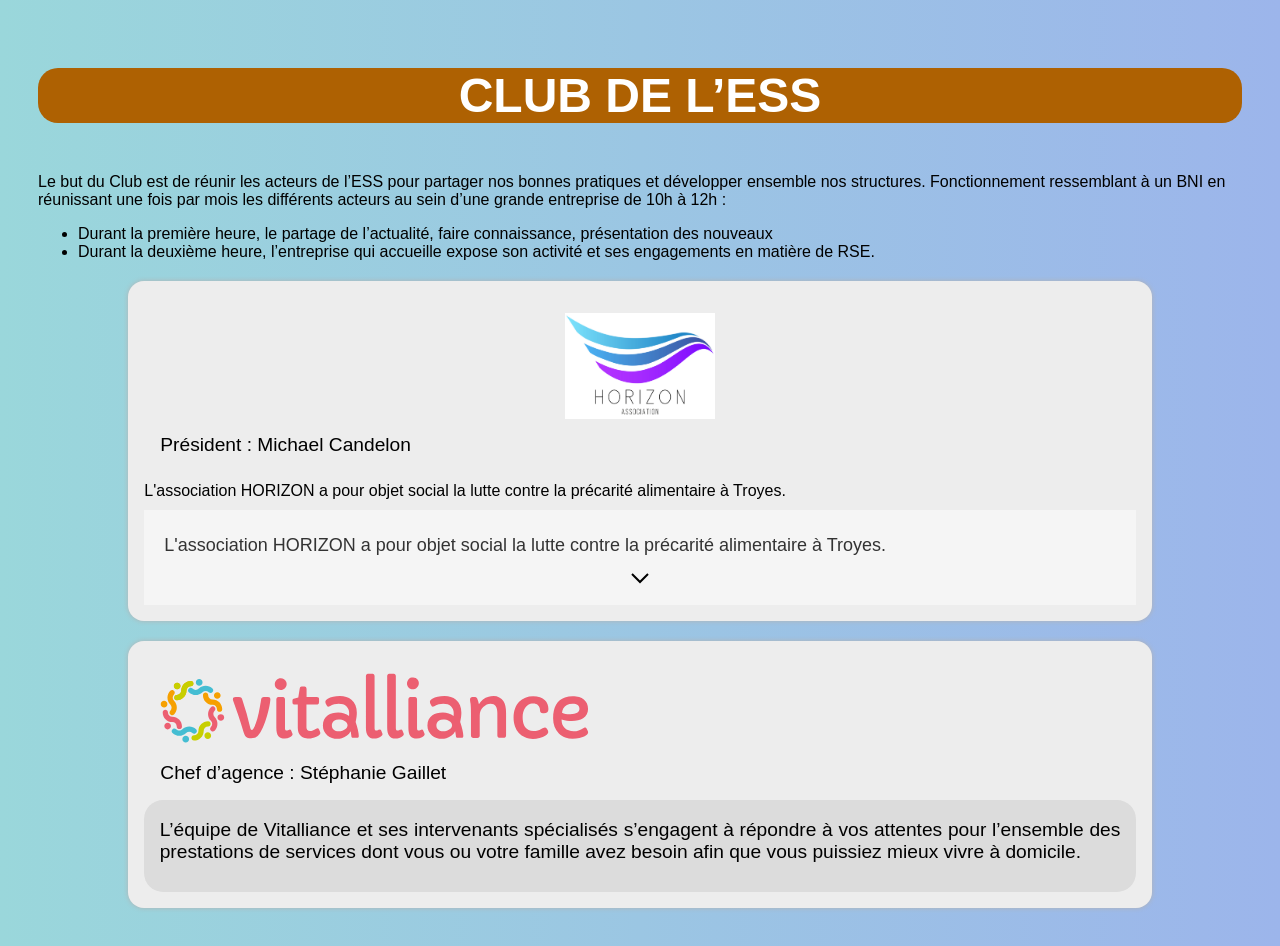
==== index.html @ 8ec2aec8 "first commit" ====
<!DOCTYPE html>
<html lang="fr">

<head>
    <meta charset="UTF-8">
    <meta name="viewport" content="width=device-width, initial-scale=1.0">
    <link href="./css/style.css" rel="stylesheet" type="text/css" />
    <title>Club de l'ESS</title>

    <script src="accordion.js" defer></script>
</head>

<body>
    <h1>CLUB DE L’ESS</h1>
    <p>Le but du Club est de réunir les acteurs de l’ESS pour partager nos bonnes pratiques et développer ensemble nos
        structures.
        Fonctionnement ressemblant à un BNI en réunissant une fois par mois les différents acteurs au sein d’une grande
        entreprise de 10h à 12h :
    <ul>
        <li>Durant la première heure, le partage de l’actualité, faire connaissance, présentation des nouveaux</li>
        <li>Durant la deuxième heure, l’entreprise qui accueille expose son activité et ses engagements en matière de
            RSE.</li>
    </ul>
    </p>

    <div class="container">

        <div class="ess">

            <div class="title">
                <div class="logo">
                    <a href="https://www.facebook.com/p/Association-Horizon-100091415732250/" target="_blank"><img
                            src="./assets/logos/Horizon.png" alt="logo Horizon">
                    </a>
                </div>
                <p>Président : Michael Candelon</p>
            </div>

            <div class="presentation">
                <p>
                    L'association HORIZON a pour objet social la lutte contre la précarité alimentaire à Troyes.
                </p>
                <button class="accordion arrow-down">
                    <p>
                        L'association HORIZON a pour objet social la lutte contre la précarité alimentaire à Troyes.
                    </p>
                    <img src="./assets/reshot-icon-arrow-chevron-down-EUCMLYADT9.svg" alt="arrow">
                </button>
                <div class="accordion-content">
                    <p>
                        Conciliant entrepreneuriat professionnel avec la posture d'une association loi 1901, HORIZON se
                        positionne en structure de l'ESS. Ainsi, nous cuisinons pour un public en grande précarité, avec
                        tous les impératifs inhérents à la profession. Forts de 15 ans d’expertise dans la restauration
                        professionnelle, HORIZON a à coeur de professionnaliser le monde de l’aide alimentaire.
                    </p>
                    <h3>Prestations :</h3>
                    <ul>
                        <li>Entreprenariat social</li>
                        <li>Élaboration de repas faits maison pour un public en situation de précarité</li>
                        <li>Prestations de service pour particulier et BtoB</li>
                        <li>Consulting</li>
                        <li>Évènementiel</li>
                        <li>Développement ESS</li>
                    </ul>
                </div>

            </div>
        </div>

        <div class="ess">
            <div class="title">

                <div class="logo">
                    <a href="https://www.vitalliance.fr/agences/troyes-Kz08N" target="_blank"> <svg
                            xmlns="http://www.w3.org/2000/svg" viewBox="0 0 693.5 113.2">
                            <style>
                                .svg-primary {
                                    fill: #ec5f71
                                }

                                .svg-orange {
                                    fill: #f6a000
                                }

                                .svg-green {
                                    fill: #c7cf00
                                }

                                .svg-blue {
                                    fill: #44bdd2
                                }
                            </style>
                            <path class="svg-primary"
                                d="M195.2 27.6c-2.7 0-4.9-.9-6.8-2.8-1.9-1.8-2.8-4.1-2.8-6.8s.9-4.9 2.8-6.8c1.8-1.8 4.1-2.7 6.8-2.7 4.2 0 7.1 1.9 8.8 5.7.5 1.1.8 2.4.8 3.7 0 2.7-.9 5-2.8 6.8-1.9 2-4.1 2.9-6.8 2.9M178.5 42.9c-.5 6.6-2.2 15.2-5.3 25.8-4.3 15-9.1 25.7-14.4 32.1-1.8 2.1-3.7 3.5-5.6 4-1.9.5-3.8.8-5.7.8-1.9 0-3.6-.2-5-.6-1.4-.4-2.6-1.1-3.5-2-1.6-1.5-3-4.4-4.2-8.5-2.6-8.6-5.2-17-8-25.2l-8.5-24.5c-.3-.9-.5-1.7-.5-2.4 0-2.3 1.5-3.5 4.6-3.5h5.3c1.4 0 2.5.3 3.3.9.8.6 1.6 1.8 2.1 3.5 5.1 15.1 9.4 30.3 12.9 45.7.4 2 1.3 3 2.6 3 1 0 1.9-.8 2.8-2.5 4.2-7.8 7.6-19.6 10.2-35.2.7-4.1 1.2-7.2 1.6-9.4.3-2.2.7-3.5 1-4 .3-.5.7-.9 1.1-1.2.8-.5 1.6-.8 2.6-.8h6.7c2.6 0 3.9 1.3 3.9 4M649.6 75.1l-.1 1.1c0 5.3 1.7 9.6 5.1 12.9 3.5 3.4 8.4 5.1 14.5 5.1 5.5 0 10.7-1.7 15.5-5 .9-.6 1.7-.9 2.4-.9 1.4 0 2.5.7 3.3 2.2l1.6 3.3c.4.8.5 1.6.5 2.5 0 .9-.4 1.8-1.2 2.8-.8 1-1.8 1.8-3.1 2.6s-2.8 1.5-4.5 2c-1.7.6-3.4 1.1-5.2 1.5-3.6.8-7.3 1.2-11.2 1.2s-7.8-.7-11.8-2.2c-4-1.5-7.4-3.6-10.3-6.5-6.2-6-9.3-14.2-9.3-24.5 0-18.1 6.4-29.3 19.1-33.7 4-1.4 8.1-2 12.3-2 4.2 0 7.8.4 10.7 1.3 2.9.9 5.5 2.2 7.6 4 4.5 3.7 6.8 8.9 6.8 15.5 0 6.5-2.7 11.5-8 14.9-4.6 3-10.8 4.5-18.4 4.5-4.8 0-10.2-.9-16.3-2.6M678.4 58c0-5.6-3.7-8.4-11.2-8.4-7.1 0-12.1 2.6-15 7.8-1 1.8-1.7 4.1-2 6.8 3.4 1.7 7.6 2.5 12.8 2.5 10.3.1 15.4-2.8 15.4-8.7M202.1 88.8c0 2.8.9 4.2 2.8 4.2.6 0 1.3-.2 2.1-.5 1.5-.7 2.6-1 3.1-1 .8 0 1.5.6 2 1.7l1.8 4.1c.3.7.5 1.3.5 1.9 0 1.7-1.4 3.2-4.3 4.7-2.7 1.4-5.4 2.1-8.1 2.1s-4.8-.3-6.4-.9c-1.6-.6-3-1.6-4.1-2.9-2.3-2.8-3.4-7.4-3.4-13.7V42.8c0-1.1.3-2 .9-2.8.6-.7 1.4-1.1 2.2-1.1h7.8c.9 0 1.6.4 2.2 1.1.6.7.9 1.7.9 2.8v46zM257 47.8c0 2.2-1.2 3.3-3.7 3.3h-16.5v36.8c0 4 2 6 5.9 6 2.5 0 5.8-1.2 9.8-3.7.8-.5 1.6-.8 2.5-.8.9 0 1.6.6 2.2 1.9l1.3 3c.5 1.2.8 2.2.8 3s-.6 1.8-1.8 2.8c-1.2 1.1-2.8 2-4.7 2.9-4.3 1.9-8.3 2.9-11.8 2.9s-6.3-.4-8.3-1.1c-2-.7-3.8-1.8-5.2-3.2-3.1-3-4.7-7.4-4.7-13.2V51.1h-4.9c-2.5 0-3.7-1.1-3.7-3.3v-3.3c0-.9.2-1.6.7-2.1.5-.5 1.4-.9 2.8-1.2l5.9-1.7 2.2-13.8c.4-2.6 1.5-3.9 3.2-3.9h4.9c.9 0 1.6.4 2.2 1.1.6.7.9 1.6.9 2.8v13.2h16.5c2.5 0 3.7 1.1 3.7 3.2v5.7zM321.5 101.8c0 2.1-1 3.1-3 3.1h-5.7c-1.5 0-2.4-.3-2.8-.9-.3-.6-.5-1.2-.5-1.6 0-.5-.1-1.1-.2-1.8-.2-1.9-.6-4-1-6.2-3 5.6-7.8 9.3-14.3 11.1-2.3.6-4.8.9-7.6.9s-5.5-.5-8.3-1.4c-2.8-.9-5.2-2.3-7.4-4.1-4.8-4.1-7.3-9.4-7.3-16 0-7.2 2.7-12.7 8-16.6 4.4-3.1 10-4.6 16.9-4.6 6.9 0 12.7 2 17.4 6 .1-1.3.2-3 .2-5s-.4-4-1.2-6c-.8-2-1.9-3.6-3.3-5-3-2.6-7.1-3.9-12.4-3.9-4.8 0-9.6 1.3-14.5 3.9-.9.5-1.8.8-2.5.8-1.1 0-2.1-1-3-3.1-1.1-2.1-1.6-3.6-1.6-4.6 0-1.7 1.3-3.4 3.9-5 4.9-3 11.5-4.6 19.7-4.6 7.5 0 13.7 2 18.6 6.1 5.8 4.9 8.7 11.9 8.7 20.8 0 4-.6 9-1.9 15 3.2 9.8 5 17.3 5.1 22.7M282.3 77c-1.6 1.2-2.7 2.4-3.4 3.5-.7 1.2-1 2.5-1 4.1 0 1.6.3 3 .8 4.2.6 1.2 1.4 2.3 2.4 3.1 2.1 1.7 4.6 2.5 7.2 2.5 2.7 0 4.9-.3 6.6-.9 1.7-.6 3.2-1.4 4.4-2.4 2.7-2.1 4-4.3 4-6.7-.2-2.9-1.9-5.2-4.9-6.9-2.7-1.6-5.9-2.3-9.5-2.3-2.8 0-5 .6-6.6 1.8M347 88.8c0 2.8 1 4.2 2.9 4.2.6 0 1.4-.2 2.4-.5 1.8-.7 2.9-1 3.3-1 .9 0 1.6.6 2.1 1.7l1.8 4.2c.2.6.4 1.1.4 1.6 0 .9-.7 2-2.2 3.3-3 2.5-6.8 3.7-11.6 3.7-8.7 0-13.1-5.8-13.1-17.5V5c0-1.1.3-2 .9-2.7.6-.7 1.4-1.1 2.2-1.1h7.8c.9 0 1.6.4 2.2 1.1.6.7.9 1.6.9 2.7v83.8zM381.4 88.8c0 2.8 1 4.2 2.9 4.2.6 0 1.4-.2 2.4-.5 1.8-.7 2.9-1 3.3-1 .9 0 1.6.6 2.1 1.7l1.8 4.2c.2.6.4 1.1.4 1.6 0 .9-.7 2-2.2 3.3-3 2.5-6.8 3.7-11.6 3.7-8.7 0-13.1-5.8-13.1-17.5V5c0-1.1.3-2 .9-2.7.6-.7 1.4-1.1 2.2-1.1h7.8c.9 0 1.6.4 2.2 1.1.6.7.9 1.6.9 2.7v83.8zM415.7 88.8c0 2.8.9 4.2 2.8 4.2.6 0 1.3-.2 2.1-.5 1.5-.7 2.6-1 3.1-1 .8 0 1.5.6 2 1.7l1.8 4.1c.3.7.5 1.3.5 1.9 0 1.7-1.4 3.2-4.3 4.7-2.7 1.4-5.4 2.1-8.1 2.1s-4.8-.3-6.4-.9c-1.6-.6-3-1.6-4.1-2.9-2.3-2.8-3.4-7.4-3.4-13.7V42.8c0-1.1.3-2 .9-2.8.6-.7 1.4-1.1 2.2-1.1h7.8c.9 0 1.6.4 2.2 1.1.6.7.9 1.7.9 2.8v46zM490.6 101.8c0 2.1-1 3.1-3 3.1h-5.7c-1.5 0-2.4-.3-2.8-.9-.3-.6-.5-1.2-.5-1.6 0-.5-.1-1.1-.2-1.8-.2-1.9-.6-4-1-6.2-3 5.6-7.8 9.3-14.3 11.1-2.3.6-4.8.9-7.6.9s-5.5-.5-8.3-1.4c-2.8-.9-5.2-2.3-7.4-4.1-4.8-4.1-7.3-9.4-7.3-16 0-7.2 2.7-12.7 8-16.6 4.4-3.1 10-4.6 16.9-4.6 6.9 0 12.7 2 17.4 6 .1-1.3.2-3 .2-5s-.4-4-1.2-6c-.8-2-1.9-3.6-3.3-5-3-2.6-7.1-3.9-12.4-3.9-4.8 0-9.6 1.3-14.5 3.9-.9.5-1.8.8-2.5.8-1.1 0-2.1-1-3-3.1-1.1-2.1-1.6-3.6-1.6-4.6 0-1.7 1.3-3.4 3.9-5 4.9-3 11.5-4.6 19.7-4.6 7.5 0 13.7 2 18.6 6.1 5.8 4.9 8.7 11.9 8.7 20.8 0 4-.6 9-1.9 15 3.2 9.8 5 17.3 5.1 22.7M451.4 77c-1.6 1.2-2.7 2.4-3.4 3.5-.7 1.2-1 2.5-1 4.1 0 1.6.3 3 .8 4.2.6 1.2 1.4 2.3 2.4 3.1 2.1 1.7 4.6 2.5 7.2 2.5 2.7 0 4.9-.3 6.6-.9 1.7-.6 3.2-1.4 4.4-2.4 2.7-2.1 4-4.3 4-6.7-.2-2.9-1.9-5.2-4.9-6.9-2.7-1.6-5.9-2.3-9.5-2.3-2.8 0-5 .6-6.6 1.8M501.4 43.1c0-2.8 1.3-4.2 4-4.2h3.2c2.2 0 3.7.8 4.4 2.5 1.1 2.3 2 5.4 2.8 9.2 3.5-6.4 8.7-10.5 15.7-12.3 2.2-.6 4.9-.9 8.2-.9 3.3 0 6.3.7 9 2.1 2.8 1.4 5 3.3 6.6 5.7 3 4.4 4.4 10.9 4.4 19.5V101c0 1.1-.4 2-1.1 2.8-.7.7-1.7 1.1-3.1 1.1H550c-1.5 0-2.6-.4-3.3-1.1-.7-.7-1.1-1.7-1.1-2.8V64.7c0-10-3.7-15-11-15-4.3 0-8.2 1.8-11.8 5.4-3.8 3.9-5.7 8.3-5.7 13.5v32.5c0 1.1-.3 2-1 2.8-.7.7-1.7 1.1-3 1.1h-6c-1.4 0-2.4-.4-3.1-1.1-.7-.7-1.1-1.7-1.1-2.8v-36c0-7.8-.3-13.3-.8-16.4-.4-3.1-.7-5-.7-5.6M619.4 65c-3.2 0-4.8-1.6-4.8-4.7 0-3.6-1.1-6.4-3.3-8.3-1.9-1.7-4.5-2.5-7.7-2.5s-5.9.7-8 2c-2.1 1.3-3.8 3-5.2 5.1-2.6 4.1-3.9 8.9-3.9 14.6 0 10.7 3.2 17.6 9.7 21 2.3 1.2 4.9 1.8 7.8 1.8 2.8 0 5.2-.3 7-.9 1.8-.6 3.5-1.3 4.9-2 1.4-.7 2.7-1.4 3.8-2 1.1-.6 2-.9 2.7-.9 1.4 0 2.5.6 3.3 1.9l1.3 2.2c.6 1 .9 2 .9 3s-.4 2-1.2 3c-.8 1-1.8 2-3.1 2.8-1.3.9-2.8 1.6-4.5 2.3-1.7.7-3.4 1.3-5.2 1.8-8.6 2.3-16.4 2-23.5-1.1-8-3.4-13.4-9.4-16.4-18-1.5-4.3-2.2-9.1-2.2-14.4 0-5.3.8-10.1 2.4-14.3 1.6-4.2 3.8-7.8 6.6-10.7 5.8-6 13.4-9 22.8-9 8.3 0 14.6 2.2 19 6.5 3.7 3.7 5.6 8.4 5.6 13.9 0 4.7-2.4 7.1-7.3 7.1h-1.5zM409.7 7.2c-1-.1-1.9 0-2.8.2-2.8.5-4.9 2.2-6.3 5-1.3 2.4-1.5 4.8-.7 7.3.1.3.2.5.3.8.9 2.1 2.3 3.8 4.4 4.8 2.4 1.3 4.9 1.5 7.3.6.8-.2 1.5-.6 2.1-1 1.5-.9 2.6-2.1 3.5-3.8.8-1.6 1.2-3.3 1.1-5 0-.7-.2-1.5-.4-2.3-.7-2.5-2.3-4.4-4.7-5.6-1.4-.6-2.6-.9-3.8-1">
                            </path>
                            <path class="svg-orange"
                                d="M27.2 44.1c-5.6 0-5.6-8.5 0-8.5 3.9 0 7.1-3.2 7.1-7.1 0-8.6 7-15.6 15.6-15.6 5.6 0 5.6 8.5 0 8.5-3.9 0-7.1 3.2-7.1 7.1 0 8.6-7 15.6-15.6 15.6m.5-28.5c3 0 5.4 2.4 5.4 5.4 0 3-2.4 5.4-5.4 5.4-3 0-5.4-2.4-5.4-5.4 0-3 2.4-5.4 5.4-5.4">
                            </path>
                            <path class="svg-green"
                                d="M27.2 44.1c-5.6 0-5.6-8.5 0-8.5 3.9 0 7.1-3.2 7.1-7.1 0-8.6 7-15.6 15.6-15.6 5.6 0 5.6 8.5 0 8.5-3.9 0-7.1 3.2-7.1 7.1 0 8.6-7 15.6-15.6 15.6m.5-28.5c3 0 5.4 2.4 5.4 5.4 0 3-2.4 5.4-5.4 5.4-3 0-5.4-2.4-5.4-5.4 0-3 2.4-5.4 5.4-5.4">
                            </path>
                            <path class="svg-primary"
                                d="M35.5 86.4c0 5.6-8.5 5.6-8.5 0 0-3.9-3.2-7.1-7.1-7.1-8.6 0-15.6-7-15.6-15.6 0-5.6 8.5-5.6 8.5 0 0 3.9 3.2 7.1 7.1 7.1 8.6 0 15.6 6.9 15.6 15.6m-28.6-.6c0-3 2.4-5.4 5.4-5.4 3 0 5.4 2.4 5.4 5.4 0 3-2.4 5.4-5.4 5.4-3 .1-5.4-2.4-5.4-5.4">
                            </path>
                            <path class="svg-green"
                                d="M77.7 78.1c5.6 0 5.6 8.5 0 8.5-3.9 0-7.1 3.2-7.1 7.1 0 8.6-7 15.6-15.6 15.6-5.6 0-5.6-8.5 0-8.5 3.9 0 7.1-3.2 7.1-7.1 0-8.7 7-15.6 15.6-15.6m-.5 28.6c-3 0-5.4-2.4-5.4-5.4 0-3 2.4-5.4 5.4-5.4 3 0 5.4 2.4 5.4 5.4 0 2.9-2.4 5.4-5.4 5.4">
                            </path>
                            <path class="svg-orange"
                                d="M69.4 35.8c0-5.6 8.5-5.6 8.5 0 0 3.9 3.2 7.1 7.1 7.1 8.6 0 15.6 7 15.6 15.6 0 5.6-8.5 5.6-8.5 0 0-3.9-3.2-7.1-7.1-7.1-8.6 0-15.6-6.9-15.6-15.6m28.6.6c0 3-2.4 5.4-5.4 5.4-3 0-5.4-2.4-5.4-5.4 0-3 2.4-5.4 5.4-5.4 3-.1 5.4 2.4 5.4 5.4M22.6 67c-3.9 3.9-9.9-2.1-6-6 2.8-2.8 2.8-7.3 0-10.1-6.1-6.1-6.1-16 0-22.1 3.9-4 10 2.1 6 6-2.8 2.8-2.8 7.3 0 10 6.1 6.2 6.1 16.1 0 22.2M2.7 46.4c2.1-2.1 5.6-2.1 7.7 0 2.1 2.1 2.1 5.6 0 7.7-2.1 2.1-5.6 2.1-7.7 0-2.1-2.2-2.1-5.6 0-7.7">
                            </path>
                            <path class="svg-blue"
                                d="M58.3 91c4 3.9-2.1 10-6 6-2.8-2.8-7.3-2.8-10.1 0-6.1 6.1-16 6.1-22.1 0-3.9-3.9 2.1-9.9 6-6 2.8 2.8 7.3 2.8 10 0 6.2-6.1 16.1-6.1 22.2 0m-20.6 19.8c-2.1-2.1-2.1-5.6 0-7.7 2.1-2.1 5.6-2.1 7.7 0 2.1 2.1 2.1 5.6 0 7.7-2.1 2.1-5.6 2.1-7.7 0">
                            </path>
                            <path class="svg-primary"
                                d="M82.3 55.2c3.9-3.9 9.9 2.1 6 6-2.8 2.8-2.8 7.3 0 10.1 6.1 6.1 6.1 16 0 22.1-3.9 4-10-2.1-6-6 2.8-2.8 2.8-7.3 0-10.1-6.1-6.1-6.1-16 0-22.1m19.9 20.6c-2.1 2.1-5.6 2.1-7.7 0-2.1-2.1-2.1-5.6 0-7.7 2.1-2.1 5.6-2.1 7.7 0 2.1 2.2 2.1 5.6 0 7.7">
                            </path>
                            <path class="svg-blue"
                                d="M46.6 31.2c-4-3.9 2.1-9.9 6-6 2.8 2.8 7.3 2.8 10.1 0 6.1-6.1 16-6.1 22.1 0 3.9 3.9-2.1 10-6 6-2.8-2.8-7.3-2.8-10.1 0-6.1 6.1-16 6.1-22.1 0m20.6-19.8c2.1 2.1 2.1 5.6 0 7.7-2.1 2.1-5.6 2.1-7.7 0-2.1-2.1-2.1-5.6 0-7.7 2.1-2.1 5.6-2.1 7.7 0">
                            </path>
                        </svg>
                    </a>
                    <!-- <img src="" alt=""> -->

                </div>
                <!-- <a href="https://www.vitalliance.fr/agences/troyes-Kz08N" target="_blank">
                    <h2>VITALLIANCE</h2>
                </a> -->
                <p>Chef d’agence : Stéphanie Gaillet</p>
            </div>

            <div class="more">
                <p>
                    L’équipe de Vitalliance et ses intervenants spécialisés s’engagent à répondre à vos attentes pour
                    l’ensemble des prestations de services dont vous ou votre famille avez besoin afin que vous puissiez
                    mieux vivre à domicile.
                </p>

                <div class="hidetext">
                    <p>
                        Vitalliance intervient à Troyes et son agglomération mais
                        également dans tout le département de l’Aube et notamment dans les villes de Romilly sur Seine,
                        Nogent sur Seine, Arcis sur Aube, Bar sur Aube, Bar sur Seine, Aix en Othe…
                    </p>
                    <h3>Prestations :</h3>

                    <h4>Courses, préparation et prise des repas</h4>
                    <ul>
                        <li>Courses avec vous ou pour vous</li>
                        <li>Préparation des repas</li>
                        <li>Aide à l'alimentation</li>
                        <li>Surveillance des régimes</li>
                    </ul>

                    <h4p>Aide administrative</h4>
                        <ul>
                            <li>Démarches administratives</li>
                            <li>Rédaction de courriers</li>
                            <li>Prise de rendez-vous</li>
                        </ul>

                        <h4>Sport et vacances</h4>
                        <ul>
                            <li>Mise en place de sorties, activités, loisirs</li>
                            <li>Accompagnement pour vos vacances</li>
                        </ul>

                        <h4>Aide aux déplacements et à l'hygiène</h4>
                        <ul>
                            <li>Aide à la toilette, habillage, coiffure</li>
                            <li>Lever et coucher</li>
                            <li>Entretien du cadre de vie</li>
                            <li>Suivi de la prise de médicaments</li>
                        </ul>

                        <h4>Aide relationnelle</h4>
                        <ul>
                            <li>Promenade, sortie</li>
                            <li>Lecture, discussion</li>
                            <li>Lien avec d'autres intervenants</li>
                        </ul>

                        <h4>Téléassistance</h4>
                        <ul>
                            <li>Montre connectée 24h/24 et 7j/7</li>
                            <li>Géolocalisation</li>
                        </ul>
                </div>
            </div>
        </div>




    </div>

</body>

</html>
---- css/style.css ----
*,
::before,
::after {
  box-sizing: border-box;
  /* margin: 0;
  padding: 0; */
}

body {
  min-height: 100vh;
  font-family: Lato, Helvetica, sans-serif;
  background: linear-gradient(to right, #9ad7db, #9cb5eb);
  padding: clamp(20px, 5vw, 50px) 30px 10px; 
  /* clamp(mini, préférée en relatif !, maxi) 5vw=5% de la largeur préférée */
}

h1 {
  text-align: center;
  margin: 10px auto 50px;
  font-size: 3em;
  color: rgb(255, 255, 255);
  background: rgb(174, 97, 2);
  border-radius: 20px;
}

.container {
  flex-direction: column;
  justify-content: center;
}

.ess {
  display: flex;  
  flex-direction: column;
  width: 85%;
  justify-content: center;
  margin: 20px auto;  
  padding: 1em ;
  background: rgb(237, 237, 237);
  /* border: #333 2px solid; */
  border-radius: 1em;
  box-shadow: 0 0 5px rgb(179, 179, 179);
}

/* .titre-logo {
  display: flex;
  flex-direction: column;
  justify-content: flex-start;
  margin-bottom: 15px;
} */

/* .logo {
  width: 150px;
  max-height: 100px;
  background: rgb(174, 97, 2);
  margin: 0 auto; 
} */

.logo  svg{
  max-height: 70px;
}

img {
  max-width: 150px;
}

.title {
  padding: 1em;
}

.title h2 {
  font-size: 2em;
  margin: 20px 0 0;
}

.title p {
  font-size: 1.2em;
  margin: 15px 0 0;
}

p {
  /* font-size: 1em; */
  margin: 10px 0;
}

.more {
  position:relative;
  padding-bottom: 2em;
  text-align: justify;
  font-size: 1.2em;
}

/* .more h2 {
  margin: 0;
  color:rgb(174, 97, 2);
  font-size: 1.4em;
} */

a {
  color:rgb(174, 97, 2);
  text-decoration: none;
}
  /* .more-text {
    position:absolute;
    bottom:0.5em;
  } */

.moins, 
.hidetext,
.more-text:focus .plus {
  display:none;
  /* visibility: hidden; */
}

.more-text:focus .moins,
.more-text:focus +.hidetext
{
  display:block;
  /* visibility: visible; */
}

.more-text:focus {
  pointer-events:none;
}

.more {
  /* margin: 1em auto; */
  /* width:90%; */
  padding: 0.5em 0.8em 1em;
  /* border:white solid; */
  border-radius:1em; 
  background:#dcdcdc;  
  color:black;
} 

.more-text {
  color: rgb(174, 97, 2);  
  margin: 10px 0 0;
}

ul {
  margin-bottom: 4px;
}


button.accordion {
  width: 100%;
  background-color: whitesmoke;
  border: none;
  outline: none;
  text-align: left;
  padding: 15px 20px;
  font-size: 18px;
  color: #333;
  cursor: pointer;
  transition: background-color 0.3s linear;
}

button.accordion:hover,
  button.accordion.is-open {
    background-color: #d1b07b;
  }

  .arrow-up > img { 
    transform: rotate(0.5turn);
  }

  img {
    display: block;
    margin-inline: auto;
  }
  
  .accordion-content {
    background-color: white;
    border-left: 1px solid whitesmoke;
    border-right: 1px solid whitesmoke;
    padding: 0 20px;
    max-height: 0;
    overflow: hidden;
    transition: max-height 0.2s ease-in-out;
  }
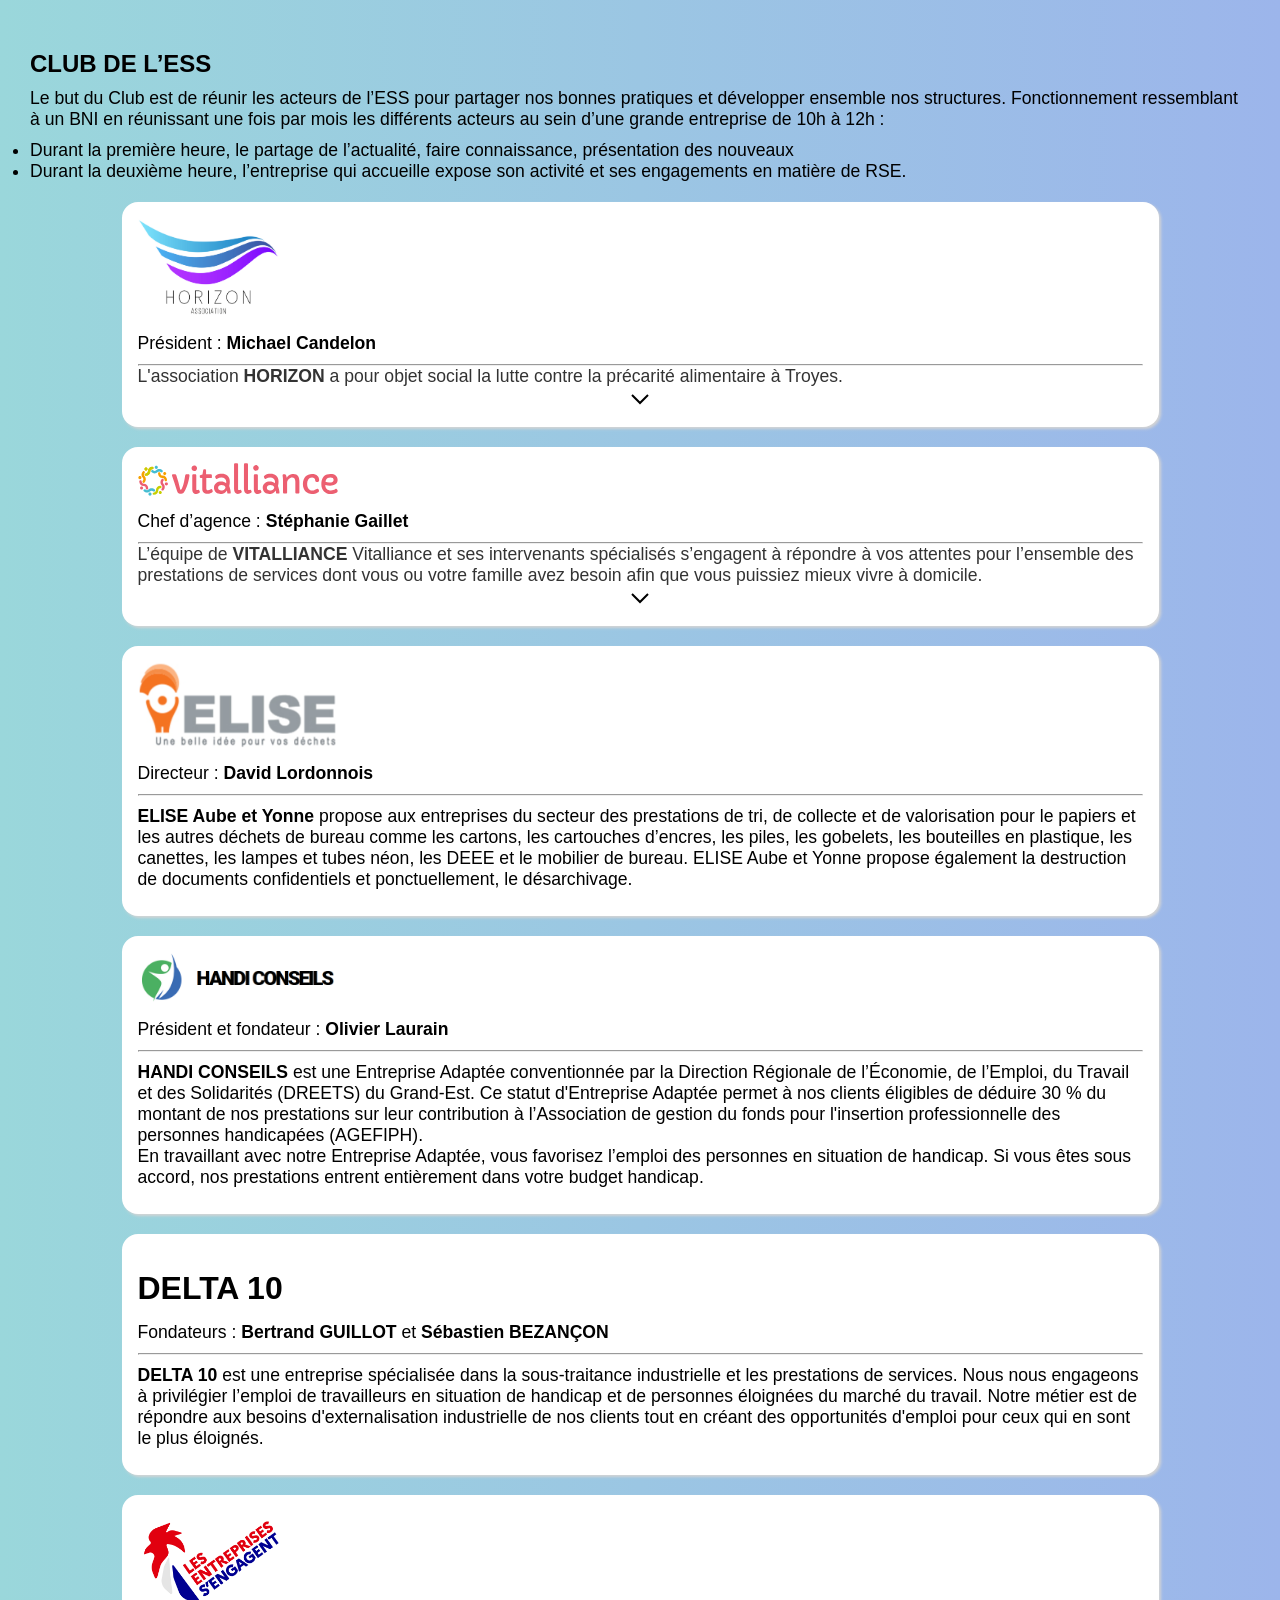
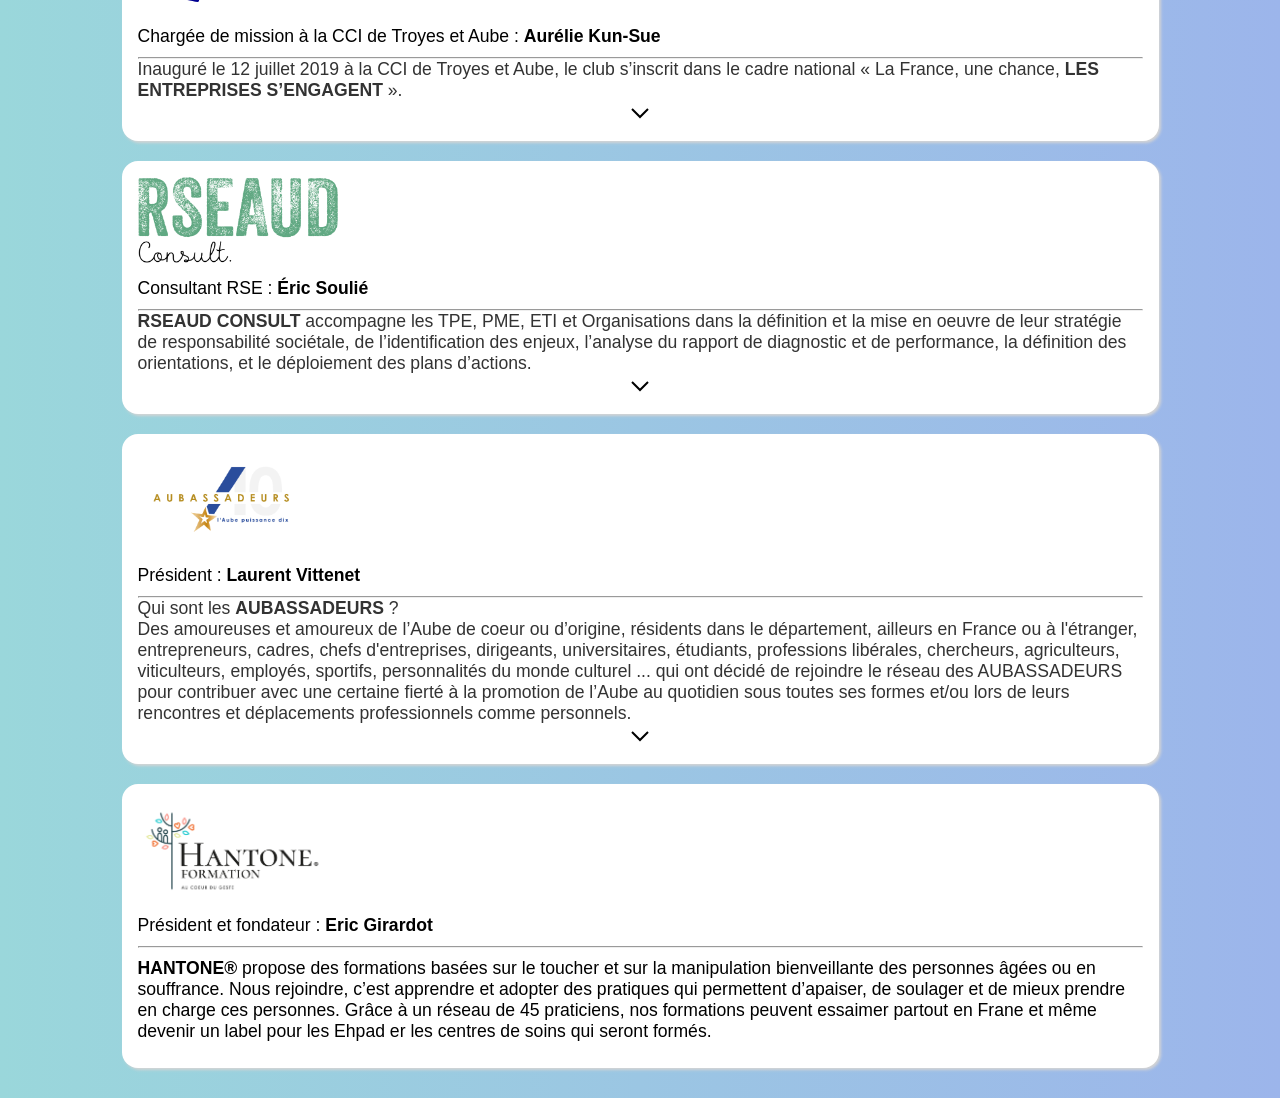
==== commit ef5ebb7f: "cartouches ess" ====
--- a/index.html
+++ b/index.html
@@ -11,147 +11,120 @@
 </head>
 
 <body>
-    <h1>CLUB DE L’ESS</h1>
-    <p>Le but du Club est de réunir les acteurs de l’ESS pour partager nos bonnes pratiques et développer ensemble nos
-        structures.
-        Fonctionnement ressemblant à un BNI en réunissant une fois par mois les différents acteurs au sein d’une grande
-        entreprise de 10h à 12h :
-    <ul>
-        <li>Durant la première heure, le partage de l’actualité, faire connaissance, présentation des nouveaux</li>
-        <li>Durant la deuxième heure, l’entreprise qui accueille expose son activité et ses engagements en matière de
-            RSE.</li>
-    </ul>
-    </p>
-
-    <div class="container">
-
-        <div class="ess">
-
-            <div class="title">
-                <div class="logo">
-                    <a href="https://www.facebook.com/p/Association-Horizon-100091415732250/" target="_blank"><img
-                            src="./assets/logos/Horizon.png" alt="logo Horizon">
-                    </a>
-                </div>
-                <p>Président : Michael Candelon</p>
-            </div>
-
-            <div class="presentation">
-                <p>
-                    L'association HORIZON a pour objet social la lutte contre la précarité alimentaire à Troyes.
-                </p>
-                <button class="accordion arrow-down">
-                    <p>
-                        L'association HORIZON a pour objet social la lutte contre la précarité alimentaire à Troyes.
-                    </p>
-                    <img src="./assets/reshot-icon-arrow-chevron-down-EUCMLYADT9.svg" alt="arrow">
-                </button>
-                <div class="accordion-content">
-                    <p>
-                        Conciliant entrepreneuriat professionnel avec la posture d'une association loi 1901, HORIZON se
-                        positionne en structure de l'ESS. Ainsi, nous cuisinons pour un public en grande précarité, avec
-                        tous les impératifs inhérents à la profession. Forts de 15 ans d’expertise dans la restauration
-                        professionnelle, HORIZON a à coeur de professionnaliser le monde de l’aide alimentaire.
-                    </p>
-                    <h3>Prestations :</h3>
-                    <ul>
-                        <li>Entreprenariat social</li>
-                        <li>Élaboration de repas faits maison pour un public en situation de précarité</li>
-                        <li>Prestations de service pour particulier et BtoB</li>
-                        <li>Consulting</li>
-                        <li>Évènementiel</li>
-                        <li>Développement ESS</li>
-                    </ul>
-                </div>
-
-            </div>
+    <nav>
+        <h1>CLUB DE L’ESS</h1>
+    </nav>
+
+    <main>
+        <div class="intro">
+            <p>Le but du Club est de réunir les acteurs de l’ESS pour partager nos bonnes pratiques et développer
+                ensemble
+                nos
+                structures.
+                Fonctionnement ressemblant à un BNI en réunissant une fois par mois les différents acteurs au sein d’une
+                grande
+                entreprise de 10h à 12h :
+            </p>
+            <ul>
+                <li>Durant la première heure, le partage de l’actualité, faire connaissance, présentation des nouveaux
+                </li>
+                <li>Durant la deuxième heure, l’entreprise qui accueille expose son activité et ses engagements en
+                    matière
+                    de
+                    RSE.</li>
+            </ul>
         </div>
 
-        <div class="ess">
-            <div class="title">
-
-                <div class="logo">
-                    <a href="https://www.vitalliance.fr/agences/troyes-Kz08N" target="_blank"> <svg
-                            xmlns="http://www.w3.org/2000/svg" viewBox="0 0 693.5 113.2">
-                            <style>
-                                .svg-primary {
-                                    fill: #ec5f71
-                                }
-
-                                .svg-orange {
-                                    fill: #f6a000
-                                }
-
-                                .svg-green {
-                                    fill: #c7cf00
-                                }
-
-                                .svg-blue {
-                                    fill: #44bdd2
-                                }
-                            </style>
-                            <path class="svg-primary"
-                                d="M195.2 27.6c-2.7 0-4.9-.9-6.8-2.8-1.9-1.8-2.8-4.1-2.8-6.8s.9-4.9 2.8-6.8c1.8-1.8 4.1-2.7 6.8-2.7 4.2 0 7.1 1.9 8.8 5.7.5 1.1.8 2.4.8 3.7 0 2.7-.9 5-2.8 6.8-1.9 2-4.1 2.9-6.8 2.9M178.5 42.9c-.5 6.6-2.2 15.2-5.3 25.8-4.3 15-9.1 25.7-14.4 32.1-1.8 2.1-3.7 3.5-5.6 4-1.9.5-3.8.8-5.7.8-1.9 0-3.6-.2-5-.6-1.4-.4-2.6-1.1-3.5-2-1.6-1.5-3-4.4-4.2-8.5-2.6-8.6-5.2-17-8-25.2l-8.5-24.5c-.3-.9-.5-1.7-.5-2.4 0-2.3 1.5-3.5 4.6-3.5h5.3c1.4 0 2.5.3 3.3.9.8.6 1.6 1.8 2.1 3.5 5.1 15.1 9.4 30.3 12.9 45.7.4 2 1.3 3 2.6 3 1 0 1.9-.8 2.8-2.5 4.2-7.8 7.6-19.6 10.2-35.2.7-4.1 1.2-7.2 1.6-9.4.3-2.2.7-3.5 1-4 .3-.5.7-.9 1.1-1.2.8-.5 1.6-.8 2.6-.8h6.7c2.6 0 3.9 1.3 3.9 4M649.6 75.1l-.1 1.1c0 5.3 1.7 9.6 5.1 12.9 3.5 3.4 8.4 5.1 14.5 5.1 5.5 0 10.7-1.7 15.5-5 .9-.6 1.7-.9 2.4-.9 1.4 0 2.5.7 3.3 2.2l1.6 3.3c.4.8.5 1.6.5 2.5 0 .9-.4 1.8-1.2 2.8-.8 1-1.8 1.8-3.1 2.6s-2.8 1.5-4.5 2c-1.7.6-3.4 1.1-5.2 1.5-3.6.8-7.3 1.2-11.2 1.2s-7.8-.7-11.8-2.2c-4-1.5-7.4-3.6-10.3-6.5-6.2-6-9.3-14.2-9.3-24.5 0-18.1 6.4-29.3 19.1-33.7 4-1.4 8.1-2 12.3-2 4.2 0 7.8.4 10.7 1.3 2.9.9 5.5 2.2 7.6 4 4.5 3.7 6.8 8.9 6.8 15.5 0 6.5-2.7 11.5-8 14.9-4.6 3-10.8 4.5-18.4 4.5-4.8 0-10.2-.9-16.3-2.6M678.4 58c0-5.6-3.7-8.4-11.2-8.4-7.1 0-12.1 2.6-15 7.8-1 1.8-1.7 4.1-2 6.8 3.4 1.7 7.6 2.5 12.8 2.5 10.3.1 15.4-2.8 15.4-8.7M202.1 88.8c0 2.8.9 4.2 2.8 4.2.6 0 1.3-.2 2.1-.5 1.5-.7 2.6-1 3.1-1 .8 0 1.5.6 2 1.7l1.8 4.1c.3.7.5 1.3.5 1.9 0 1.7-1.4 3.2-4.3 4.7-2.7 1.4-5.4 2.1-8.1 2.1s-4.8-.3-6.4-.9c-1.6-.6-3-1.6-4.1-2.9-2.3-2.8-3.4-7.4-3.4-13.7V42.8c0-1.1.3-2 .9-2.8.6-.7 1.4-1.1 2.2-1.1h7.8c.9 0 1.6.4 2.2 1.1.6.7.9 1.7.9 2.8v46zM257 47.8c0 2.2-1.2 3.3-3.7 3.3h-16.5v36.8c0 4 2 6 5.9 6 2.5 0 5.8-1.2 9.8-3.7.8-.5 1.6-.8 2.5-.8.9 0 1.6.6 2.2 1.9l1.3 3c.5 1.2.8 2.2.8 3s-.6 1.8-1.8 2.8c-1.2 1.1-2.8 2-4.7 2.9-4.3 1.9-8.3 2.9-11.8 2.9s-6.3-.4-8.3-1.1c-2-.7-3.8-1.8-5.2-3.2-3.1-3-4.7-7.4-4.7-13.2V51.1h-4.9c-2.5 0-3.7-1.1-3.7-3.3v-3.3c0-.9.2-1.6.7-2.1.5-.5 1.4-.9 2.8-1.2l5.9-1.7 2.2-13.8c.4-2.6 1.5-3.9 3.2-3.9h4.9c.9 0 1.6.4 2.2 1.1.6.7.9 1.6.9 2.8v13.2h16.5c2.5 0 3.7 1.1 3.7 3.2v5.7zM321.5 101.8c0 2.1-1 3.1-3 3.1h-5.7c-1.5 0-2.4-.3-2.8-.9-.3-.6-.5-1.2-.5-1.6 0-.5-.1-1.1-.2-1.8-.2-1.9-.6-4-1-6.2-3 5.6-7.8 9.3-14.3 11.1-2.3.6-4.8.9-7.6.9s-5.5-.5-8.3-1.4c-2.8-.9-5.2-2.3-7.4-4.1-4.8-4.1-7.3-9.4-7.3-16 0-7.2 2.7-12.7 8-16.6 4.4-3.1 10-4.6 16.9-4.6 6.9 0 12.7 2 17.4 6 .1-1.3.2-3 .2-5s-.4-4-1.2-6c-.8-2-1.9-3.6-3.3-5-3-2.6-7.1-3.9-12.4-3.9-4.8 0-9.6 1.3-14.5 3.9-.9.5-1.8.8-2.5.8-1.1 0-2.1-1-3-3.1-1.1-2.1-1.6-3.6-1.6-4.6 0-1.7 1.3-3.4 3.9-5 4.9-3 11.5-4.6 19.7-4.6 7.5 0 13.7 2 18.6 6.1 5.8 4.9 8.7 11.9 8.7 20.8 0 4-.6 9-1.9 15 3.2 9.8 5 17.3 5.1 22.7M282.3 77c-1.6 1.2-2.7 2.4-3.4 3.5-.7 1.2-1 2.5-1 4.1 0 1.6.3 3 .8 4.2.6 1.2 1.4 2.3 2.4 3.1 2.1 1.7 4.6 2.5 7.2 2.5 2.7 0 4.9-.3 6.6-.9 1.7-.6 3.2-1.4 4.4-2.4 2.7-2.1 4-4.3 4-6.7-.2-2.9-1.9-5.2-4.9-6.9-2.7-1.6-5.9-2.3-9.5-2.3-2.8 0-5 .6-6.6 1.8M347 88.8c0 2.8 1 4.2 2.9 4.2.6 0 1.4-.2 2.4-.5 1.8-.7 2.9-1 3.3-1 .9 0 1.6.6 2.1 1.7l1.8 4.2c.2.6.4 1.1.4 1.6 0 .9-.7 2-2.2 3.3-3 2.5-6.8 3.7-11.6 3.7-8.7 0-13.1-5.8-13.1-17.5V5c0-1.1.3-2 .9-2.7.6-.7 1.4-1.1 2.2-1.1h7.8c.9 0 1.6.4 2.2 1.1.6.7.9 1.6.9 2.7v83.8zM381.4 88.8c0 2.8 1 4.2 2.9 4.2.6 0 1.4-.2 2.4-.5 1.8-.7 2.9-1 3.3-1 .9 0 1.6.6 2.1 1.7l1.8 4.2c.2.6.4 1.1.4 1.6 0 .9-.7 2-2.2 3.3-3 2.5-6.8 3.7-11.6 3.7-8.7 0-13.1-5.8-13.1-17.5V5c0-1.1.3-2 .9-2.7.6-.7 1.4-1.1 2.2-1.1h7.8c.9 0 1.6.4 2.2 1.1.6.7.9 1.6.9 2.7v83.8zM415.7 88.8c0 2.8.9 4.2 2.8 4.2.6 0 1.3-.2 2.1-.5 1.5-.7 2.6-1 3.1-1 .8 0 1.5.6 2 1.7l1.8 4.1c.3.7.5 1.3.5 1.9 0 1.7-1.4 3.2-4.3 4.7-2.7 1.4-5.4 2.1-8.1 2.1s-4.8-.3-6.4-.9c-1.6-.6-3-1.6-4.1-2.9-2.3-2.8-3.4-7.4-3.4-13.7V42.8c0-1.1.3-2 .9-2.8.6-.7 1.4-1.1 2.2-1.1h7.8c.9 0 1.6.4 2.2 1.1.6.7.9 1.7.9 2.8v46zM490.6 101.8c0 2.1-1 3.1-3 3.1h-5.7c-1.5 0-2.4-.3-2.8-.9-.3-.6-.5-1.2-.5-1.6 0-.5-.1-1.1-.2-1.8-.2-1.9-.6-4-1-6.2-3 5.6-7.8 9.3-14.3 11.1-2.3.6-4.8.9-7.6.9s-5.5-.5-8.3-1.4c-2.8-.9-5.2-2.3-7.4-4.1-4.8-4.1-7.3-9.4-7.3-16 0-7.2 2.7-12.7 8-16.6 4.4-3.1 10-4.6 16.9-4.6 6.9 0 12.7 2 17.4 6 .1-1.3.2-3 .2-5s-.4-4-1.2-6c-.8-2-1.9-3.6-3.3-5-3-2.6-7.1-3.9-12.4-3.9-4.8 0-9.6 1.3-14.5 3.9-.9.5-1.8.8-2.5.8-1.1 0-2.1-1-3-3.1-1.1-2.1-1.6-3.6-1.6-4.6 0-1.7 1.3-3.4 3.9-5 4.9-3 11.5-4.6 19.7-4.6 7.5 0 13.7 2 18.6 6.1 5.8 4.9 8.7 11.9 8.7 20.8 0 4-.6 9-1.9 15 3.2 9.8 5 17.3 5.1 22.7M451.4 77c-1.6 1.2-2.7 2.4-3.4 3.5-.7 1.2-1 2.5-1 4.1 0 1.6.3 3 .8 4.2.6 1.2 1.4 2.3 2.4 3.1 2.1 1.7 4.6 2.5 7.2 2.5 2.7 0 4.9-.3 6.6-.9 1.7-.6 3.2-1.4 4.4-2.4 2.7-2.1 4-4.3 4-6.7-.2-2.9-1.9-5.2-4.9-6.9-2.7-1.6-5.9-2.3-9.5-2.3-2.8 0-5 .6-6.6 1.8M501.4 43.1c0-2.8 1.3-4.2 4-4.2h3.2c2.2 0 3.7.8 4.4 2.5 1.1 2.3 2 5.4 2.8 9.2 3.5-6.4 8.7-10.5 15.7-12.3 2.2-.6 4.9-.9 8.2-.9 3.3 0 6.3.7 9 2.1 2.8 1.4 5 3.3 6.6 5.7 3 4.4 4.4 10.9 4.4 19.5V101c0 1.1-.4 2-1.1 2.8-.7.7-1.7 1.1-3.1 1.1H550c-1.5 0-2.6-.4-3.3-1.1-.7-.7-1.1-1.7-1.1-2.8V64.7c0-10-3.7-15-11-15-4.3 0-8.2 1.8-11.8 5.4-3.8 3.9-5.7 8.3-5.7 13.5v32.5c0 1.1-.3 2-1 2.8-.7.7-1.7 1.1-3 1.1h-6c-1.4 0-2.4-.4-3.1-1.1-.7-.7-1.1-1.7-1.1-2.8v-36c0-7.8-.3-13.3-.8-16.4-.4-3.1-.7-5-.7-5.6M619.4 65c-3.2 0-4.8-1.6-4.8-4.7 0-3.6-1.1-6.4-3.3-8.3-1.9-1.7-4.5-2.5-7.7-2.5s-5.9.7-8 2c-2.1 1.3-3.8 3-5.2 5.1-2.6 4.1-3.9 8.9-3.9 14.6 0 10.7 3.2 17.6 9.7 21 2.3 1.2 4.9 1.8 7.8 1.8 2.8 0 5.2-.3 7-.9 1.8-.6 3.5-1.3 4.9-2 1.4-.7 2.7-1.4 3.8-2 1.1-.6 2-.9 2.7-.9 1.4 0 2.5.6 3.3 1.9l1.3 2.2c.6 1 .9 2 .9 3s-.4 2-1.2 3c-.8 1-1.8 2-3.1 2.8-1.3.9-2.8 1.6-4.5 2.3-1.7.7-3.4 1.3-5.2 1.8-8.6 2.3-16.4 2-23.5-1.1-8-3.4-13.4-9.4-16.4-18-1.5-4.3-2.2-9.1-2.2-14.4 0-5.3.8-10.1 2.4-14.3 1.6-4.2 3.8-7.8 6.6-10.7 5.8-6 13.4-9 22.8-9 8.3 0 14.6 2.2 19 6.5 3.7 3.7 5.6 8.4 5.6 13.9 0 4.7-2.4 7.1-7.3 7.1h-1.5zM409.7 7.2c-1-.1-1.9 0-2.8.2-2.8.5-4.9 2.2-6.3 5-1.3 2.4-1.5 4.8-.7 7.3.1.3.2.5.3.8.9 2.1 2.3 3.8 4.4 4.8 2.4 1.3 4.9 1.5 7.3.6.8-.2 1.5-.6 2.1-1 1.5-.9 2.6-2.1 3.5-3.8.8-1.6 1.2-3.3 1.1-5 0-.7-.2-1.5-.4-2.3-.7-2.5-2.3-4.4-4.7-5.6-1.4-.6-2.6-.9-3.8-1">
-                            </path>
-                            <path class="svg-orange"
-                                d="M27.2 44.1c-5.6 0-5.6-8.5 0-8.5 3.9 0 7.1-3.2 7.1-7.1 0-8.6 7-15.6 15.6-15.6 5.6 0 5.6 8.5 0 8.5-3.9 0-7.1 3.2-7.1 7.1 0 8.6-7 15.6-15.6 15.6m.5-28.5c3 0 5.4 2.4 5.4 5.4 0 3-2.4 5.4-5.4 5.4-3 0-5.4-2.4-5.4-5.4 0-3 2.4-5.4 5.4-5.4">
-                            </path>
-                            <path class="svg-green"
-                                d="M27.2 44.1c-5.6 0-5.6-8.5 0-8.5 3.9 0 7.1-3.2 7.1-7.1 0-8.6 7-15.6 15.6-15.6 5.6 0 5.6 8.5 0 8.5-3.9 0-7.1 3.2-7.1 7.1 0 8.6-7 15.6-15.6 15.6m.5-28.5c3 0 5.4 2.4 5.4 5.4 0 3-2.4 5.4-5.4 5.4-3 0-5.4-2.4-5.4-5.4 0-3 2.4-5.4 5.4-5.4">
-                            </path>
-                            <path class="svg-primary"
-                                d="M35.5 86.4c0 5.6-8.5 5.6-8.5 0 0-3.9-3.2-7.1-7.1-7.1-8.6 0-15.6-7-15.6-15.6 0-5.6 8.5-5.6 8.5 0 0 3.9 3.2 7.1 7.1 7.1 8.6 0 15.6 6.9 15.6 15.6m-28.6-.6c0-3 2.4-5.4 5.4-5.4 3 0 5.4 2.4 5.4 5.4 0 3-2.4 5.4-5.4 5.4-3 .1-5.4-2.4-5.4-5.4">
-                            </path>
-                            <path class="svg-green"
-                                d="M77.7 78.1c5.6 0 5.6 8.5 0 8.5-3.9 0-7.1 3.2-7.1 7.1 0 8.6-7 15.6-15.6 15.6-5.6 0-5.6-8.5 0-8.5 3.9 0 7.1-3.2 7.1-7.1 0-8.7 7-15.6 15.6-15.6m-.5 28.6c-3 0-5.4-2.4-5.4-5.4 0-3 2.4-5.4 5.4-5.4 3 0 5.4 2.4 5.4 5.4 0 2.9-2.4 5.4-5.4 5.4">
-                            </path>
-                            <path class="svg-orange"
-                                d="M69.4 35.8c0-5.6 8.5-5.6 8.5 0 0 3.9 3.2 7.1 7.1 7.1 8.6 0 15.6 7 15.6 15.6 0 5.6-8.5 5.6-8.5 0 0-3.9-3.2-7.1-7.1-7.1-8.6 0-15.6-6.9-15.6-15.6m28.6.6c0 3-2.4 5.4-5.4 5.4-3 0-5.4-2.4-5.4-5.4 0-3 2.4-5.4 5.4-5.4 3-.1 5.4 2.4 5.4 5.4M22.6 67c-3.9 3.9-9.9-2.1-6-6 2.8-2.8 2.8-7.3 0-10.1-6.1-6.1-6.1-16 0-22.1 3.9-4 10 2.1 6 6-2.8 2.8-2.8 7.3 0 10 6.1 6.2 6.1 16.1 0 22.2M2.7 46.4c2.1-2.1 5.6-2.1 7.7 0 2.1 2.1 2.1 5.6 0 7.7-2.1 2.1-5.6 2.1-7.7 0-2.1-2.2-2.1-5.6 0-7.7">
-                            </path>
-                            <path class="svg-blue"
-                                d="M58.3 91c4 3.9-2.1 10-6 6-2.8-2.8-7.3-2.8-10.1 0-6.1 6.1-16 6.1-22.1 0-3.9-3.9 2.1-9.9 6-6 2.8 2.8 7.3 2.8 10 0 6.2-6.1 16.1-6.1 22.2 0m-20.6 19.8c-2.1-2.1-2.1-5.6 0-7.7 2.1-2.1 5.6-2.1 7.7 0 2.1 2.1 2.1 5.6 0 7.7-2.1 2.1-5.6 2.1-7.7 0">
-                            </path>
-                            <path class="svg-primary"
-                                d="M82.3 55.2c3.9-3.9 9.9 2.1 6 6-2.8 2.8-2.8 7.3 0 10.1 6.1 6.1 6.1 16 0 22.1-3.9 4-10-2.1-6-6 2.8-2.8 2.8-7.3 0-10.1-6.1-6.1-6.1-16 0-22.1m19.9 20.6c-2.1 2.1-5.6 2.1-7.7 0-2.1-2.1-2.1-5.6 0-7.7 2.1-2.1 5.6-2.1 7.7 0 2.1 2.2 2.1 5.6 0 7.7">
-                            </path>
-                            <path class="svg-blue"
-                                d="M46.6 31.2c-4-3.9 2.1-9.9 6-6 2.8 2.8 7.3 2.8 10.1 0 6.1-6.1 16-6.1 22.1 0 3.9 3.9-2.1 10-6 6-2.8-2.8-7.3-2.8-10.1 0-6.1 6.1-16 6.1-22.1 0m20.6-19.8c2.1 2.1 2.1 5.6 0 7.7-2.1 2.1-5.6 2.1-7.7 0-2.1-2.1-2.1-5.6 0-7.7 2.1-2.1 5.6-2.1 7.7 0">
-                            </path>
-                        </svg>
-                    </a>
-                    <!-- <img src="" alt=""> -->
-
-                </div>
-                <!-- <a href="https://www.vitalliance.fr/agences/troyes-Kz08N" target="_blank">
-                    <h2>VITALLIANCE</h2>
-                </a> -->
-                <p>Chef d’agence : Stéphanie Gaillet</p>
-            </div>
-
-            <div class="more">
-                <p>
-                    L’équipe de Vitalliance et ses intervenants spécialisés s’engagent à répondre à vos attentes pour
-                    l’ensemble des prestations de services dont vous ou votre famille avez besoin afin que vous puissiez
-                    mieux vivre à domicile.
-                </p>
-
-                <div class="hidetext">
-                    <p>
-                        Vitalliance intervient à Troyes et son agglomération mais
-                        également dans tout le département de l’Aube et notamment dans les villes de Romilly sur Seine,
-                        Nogent sur Seine, Arcis sur Aube, Bar sur Aube, Bar sur Seine, Aix en Othe…
-                    </p>
-                    <h3>Prestations :</h3>
-
-                    <h4>Courses, préparation et prise des repas</h4>
-                    <ul>
-                        <li>Courses avec vous ou pour vous</li>
-                        <li>Préparation des repas</li>
-                        <li>Aide à l'alimentation</li>
-                        <li>Surveillance des régimes</li>
-                    </ul>
-
-                    <h4p>Aide administrative</h4>
+        <!-- ******************************************************************* -->
+
+        <div class="container">
+            <!-- Horizon -->
+            <div class="ess" id="horizon">
+                <div class="title">
+                    <div class="logo">
+                        <a href="https://www.facebook.com/p/Association-Horizon-100091415732250/" target="_blank"><img
+                                src="./assets/logos/Horizon.png" alt="logo Horizon">
+                        </a>
+                    </div>
+                    <p>Président : <span>Michael Candelon</span></p>
+
+                    <hr>
+                </div>
+
+                <div class="presentation">
+                    <button class="accordion arrow-down">
+                        <!-- <p> -->
+                        L'association <span>HORIZON</span> a pour objet social la lutte contre la précarité alimentaire
+                        à
+                        Troyes.
+                        <!-- </p> -->
+                        <img src="./assets/reshot-icon-arrow-chevron-down-EUCMLYADT9.svg" alt="arrow">
+                    </button>
+                    <div class="accordion-content">
+                        <p>
+                            Conciliant entrepreneuriat professionnel avec la posture d'une association loi 1901, HORIZON
+                            se
+                            positionne en structure de l'ESS. Ainsi, nous cuisinons pour un public en grande précarité,
+                            avec
+                            tous les impératifs inhérents à la profession. Forts de 15 ans d’expertise dans la
+                            restauration
+                            professionnelle, HORIZON a à coeur de professionnaliser le monde de l’aide alimentaire.
+                        </p>
+                        <h3>PRESTATIONS :</h3>
+                        <ul>
+                            <li>Entreprenariat social</li>
+                            <li>Élaboration de repas faits maison pour un public en situation de précarité</li>
+                            <li>Prestations de service pour particulier et BtoB</li>
+                            <li>Consulting</li>
+                            <li>Évènementiel</li>
+                            <li>Développement ESS</li>
+                        </ul>
+                    </div>
+
+                </div>
+            </div>
+
+            <!-- Vitalliance -->
+            <div class="ess" id="vitalliance">
+                <div class="title">
+
+                    <div class="logo">
+                        <a href="https://www.vitalliance.fr/agences/troyes-Kz08N" target="_blank"><img
+                                src="./assets/logos/Vitalliance.svg" alt="logo Vitalliance"></a>
+                    </div>
+                    <p>Chef d’agence : <span>Stéphanie Gaillet</span></p>
+                    <hr>
+                </div>
+
+                <div class="presentation">
+                    <button class="accordion arrow-down">
+                        <!-- <p> -->
+                        L’équipe de <span>Vitalliance</span> Vitalliance et ses intervenants spécialisés s’engagent à
+                        répondre à vos attentes
+                        pour l’ensemble des prestations de services dont vous ou votre famille avez besoin afin que vous
+                        puissiez
+                        mieux vivre à domicile.
+                        <!-- </p> -->
+                        <img src="./assets/reshot-icon-arrow-chevron-down-EUCMLYADT9.svg" alt="arrow">
+                    </button>
+                    <div class="accordion-content">
+                        <p>
+                            Vitalliance intervient à Troyes et son agglomération mais
+                            également dans tout le département de l’Aube et notamment dans les villes de Romilly sur
+                            Seine,
+                            Nogent sur Seine, Arcis sur Aube, Bar sur Aube, Bar sur Seine, Aix en Othe…
+                        </p>
+                        <h3>PRESTATIONS :</h3>
+
+                        <h4>Courses, préparation et prise des repas</h4>
+                        <ul>
+                            <li>Courses avec vous ou pour vous</li>
+                            <li>Préparation des repas</li>
+                            <li>Aide à l'alimentation</li>
+                            <li>Surveillance des régimes</li>
+                        </ul>
+
+                        <h4>Aide administrative</h4>
                         <ul>
                             <li>Démarches administratives</li>
                             <li>Rédaction de courriers</li>
@@ -184,14 +157,293 @@
                             <li>Montre connectée 24h/24 et 7j/7</li>
                             <li>Géolocalisation</li>
                         </ul>
+                    </div>
+                </div>
+            </div>
+
+            <!-- ELISE -->
+            <div class="ess" id="elise">
+                <div class="title">
+                    <div class="logo">
+                        <a href="https://www.elise.com.fr/les-sites-elise/troyes.html" target="_blank"><img
+                                src="./assets/logos/Elise.png" alt="logo Elise">
+                        </a>
+                    </div>
+                    <p>Directeur : <span>David Lordonnois</span></p>
+                    <hr>
+                </div>
+                <div class="presentation">
+                    <p>
+                        <span>ELISE Aube et Yonne</span> propose aux entreprises du secteur des prestations de tri, de
+                        collecte et de
+                        valorisation pour le papiers et les autres déchets de bureau comme les cartons, les cartouches
+                        d’encres, les piles, les gobelets, les bouteilles en plastique, les canettes, les lampes et
+                        tubes
+                        néon, les DEEE et le mobilier de bureau.
+                        ELISE Aube et Yonne propose également la destruction de documents confidentiels et
+                        ponctuellement, le désarchivage.
+                    </p>
+                </div>
+            </div>
+
+            <!-- Handi Conseils  -->
+            <div class="ess" id="handi-conseils">
+                <div class="title">
+                    <div class="logo">
+                        <a href="https://handiconseils.com/" target="_blank"><img
+                                src="./assets/logos/HANDI CONSEILS.png" alt="logo Handi Conseils">
+                        </a>
+                    </div>
+                    <p>Président et fondateur : <span>Olivier Laurain</span></p>
+                    <hr>
+                </div>
+                <div class="presentation">
+                    <p>
+                        <span>HANDI CONSEILS</span> est une Entreprise Adaptée conventionnée par la Direction Régionale
+                        de
+                        l’Économie, de l’Emploi, du Travail et des Solidarités (DREETS) du Grand-Est. Ce statut
+                        d'Entreprise Adaptée permet à nos clients éligibles de déduire 30 % du montant de nos
+                        prestations sur leur contribution à l’Association de gestion du fonds pour l'insertion
+                        professionnelle des personnes handicapées (AGEFIPH).
+                        <br>
+                        En travaillant avec notre Entreprise
+                        Adaptée, vous favorisez l’emploi des personnes en situation de handicap. Si vous êtes sous
+                        accord, nos prestations entrent entièrement dans votre budget handicap.
+                    </p>
+                </div>
+            </div>
+
+            <!-- DELTA 10 -->
+            <div class="ess" id="delta">
+                <div class="title">
+                    <div class="logo">
+                        <a href="#delta" target="_blank">
+                            <h2 class="h2-delta">DELTA 10</h2>
+                        </a>
+
+                    </div>
+                    <p>Fondateurs : <span>Bertrand GUILLOT</span> et <span>Sébastien BEZANÇON</span></p>
+                    <hr>
+                </div>
+                <div class="presentation">
+                    <p>
+                        <span>DELTA 10</span> est une entreprise spécialisée dans la sous-traitance industrielle et
+                        les prestations de
+                        services. Nous nous engageons à privilégier l’emploi de travailleurs en situation de handicap et
+                        de
+                        personnes éloignées du marché du travail. Notre métier est de répondre aux besoins
+                        d'externalisation industrielle de nos clients tout en créant des opportunités d'emploi pour ceux
+                        qui en sont le plus éloignés.
+                    </p>
+                </div>
+            </div>
+
+            <!-- LES ENTREPRISES S’ENGAGENT -->
+            <div class="ess" id="sengagent">
+                <div class="title">
+                    <div class="logo">
+                        <a href="https://lesentreprises-sengagent.gouv.fr/clubs/10" target="_blank"><img
+                                src="./assets/logos/Les entreprises sengagent.png" alt="logo Horizon">
+                        </a>
+                    </div>
+                    <p>Chargée de mission à la CCI de Troyes et Aube : <span>Aurélie Kun-Sue</span></p>
+
+                    <hr>
+                </div>
+
+                <div class="presentation">
+                    <button class="accordion arrow-down">
+                        Inauguré le 12 juillet 2019 à la CCI de Troyes et Aube, le club s’inscrit dans le cadre national
+                        «
+                        La
+                        France, une chance, <span>les Entreprises s’engagent</span> ».
+                        <img src="./assets/reshot-icon-arrow-chevron-down-EUCMLYADT9.svg" alt="arrow">
+                    </button>
+                    <div class="accordion-content">
+                        <p>
+                        <h3>Les objectifs du club : soutenir et accompagner les entreprises</h3>
+                        <ul>
+                            <li>Soutenir les entreprises pour faire évoluer leurs pratiques et les accompagner dans
+                                cette
+                                démarche</li>
+                            <li>Simplifier et faciliter l’information sur les dispositifs à disposition des entreprises
+                                pour
+                                répondre
+                                à leurs besoins tout en facilitant l’accès à l’emploi des publics plus vulnérables</li>
+                            <li>Réunir des entreprises et acteurs de terrain de l’inclusion en fonction des besoins des
+                                entreprises</li>
+                            <li>Aider les entreprises à enrichir et à diversifier leurs recrutements</li>
+                        </ul>
+                        <h3>Pour qui ?</h3>
+                        <ul>
+                            <li>Toutes les entreprises, structures ou organismes souhaitant s’inscrire dans une démarche
+                                de
+                                cohésion sociale ayant ou pas des besoins en recrutement</li>
+                        </ul>
+                        <h3>Pourquoi adhérer ?</h3>
+                        <ul>
+                            <li>Faire partie d’un réseau et partager vos expériences entre professionnels engagés</li>
+                            <li>Profiter de la mise en relation privilégiée avec les acteurs de l’inclusion</li>
+                            <li>Valoriser l’image de votre entreprise en vous inscrivant dans une démarche sociale
+                                responsable</li>
+                            <li>Faciliter vos démarches et diversifier vos recrutements</li>
+                        </ul>
+                        <h3>Le fonctionnement :</h3>
+                        <ul>
+                            <li>Signature d’une charte pour une durée de 1 an (adhésion gratuite)</li>
+                            <li>Accompagnement personnalisé et suivi assuré par une conseillère dédiée</li>
+                            <li>Mise en relation avec des interlocuteurs privilégiés</li>
+                            <li>Visioconférences bimestrielles d’informations, semaines thématiques, rencontres emplois…
+                            </li>
+                        </ul>
+                        </p>
+                    </div>
+
+                </div>
+            </div>
+
+            <!-- RSEAUD CONSULT -->
+            <div class="ess" id="rseaud-consult">
+                <div class="title">
+                    <div class="logo">
+                        <a href="https://rseaud.com/" target="_blank"><img src="./assets/logos/logo-RSEAUD-1.png"
+                                alt="logo Rsaud Consult">
+                        </a>
+                    </div>
+                    <p>Consultant RSE : <span>Éric Soulié</span></p>
+
+                    <hr>
+                </div>
+
+                <div class="presentation">
+                    <button class="accordion arrow-down">
+                        <span>RSEAUD CONSULT</span> accompagne les TPE, PME, ETI et Organisations dans la définition et
+                        la
+                        mise en oeuvre de leur stratégie de responsabilité sociétale, de l’identification des enjeux,
+                        l’analyse du rapport de diagnostic et de performance, la définition des orientations, et le
+                        déploiement des plans d’actions.
+                        <img src="./assets/reshot-icon-arrow-chevron-down-EUCMLYADT9.svg" alt="arrow">
+                    </button>
+                    <div class="accordion-content">
+                        <p>
+                            Nous sommes spécialisés pour le profil spécifique des PME et des ETI, afin de mettre à
+                            profit
+                            leur
+                            agilité
+                            et leur force d’adaptation et combler leur manque de temps et de ressources. Notre formation
+                            aux
+                            référentiels RSE les plus exigeants nous permet d’avoir une vision globale des différentes
+                            règlementations et de mettre en place des stratégie RSE anticipant les évolutions légales
+                            afin
+                            de
+                            donner une longueur d’avance à nos clients.
+                            Nos certifications officielles nous permettent de vous conseiller au mieux
+                            dans vos demandes de labellisation.
+                            En collaboration avec un service interne dédié ou en totale autonomie, nous construisons
+                            votre
+                            stratégie
+                            de responsabilité, définissons vos axes d’engagements et les actions à mettre en oeuvre.
+                            Nous
+                            accompagnons la mise en place de votre stratégie responsable au coeur de votre organisation
+                            et
+                            déployons les solutions adaptées à votre profil.
+                            Nous intervenons à toutes les étapes de la démarche RSE quel que soit le degré de maturité
+                            de
+                            nos clients,
+                            qu’ils aient ou non amorcé un engagement RSE, ou déjà mis en place des actions d’engagement
+                            mais sans politique RSE structurée.
+
+                        <h3>Ainsi nous vous accompagnons dans :</h3>
+                        <ul>
+                            <li>Diagnostic RSE de l’existant</li>
+                            <li>Définition des orientations de la stratégie RSE</li>
+                            <li>Déploiement et appropriation des processus / Définition des axes de stratégie</li>
+                            <li>Accompagnement et assistance au pilotage du Plan d’Actions</li>
+                            <li>Assistance à la certification (Labels Envol, Lucie 26000, Numérique responsable…)</li>
+                        </ul>
+                        </p>
+                    </div>
+
+                </div>
+            </div>
+
+            <!-- Les Aubassadeurs  -->
+            <div class="ess">
+                <div class="title">
+                    <div class="logo">
+                        <a href="https://www.aubassadeurs.fr/" target="_blank"><img
+                                src="./assets/logos/aubassadeur-final.png" alt="logo Aubassadeurs">
+                        </a>
+                    </div>
+                    <p>Président : <span>Laurent Vittenet</span></p>
+                    <hr>
+                </div>
+                <div class="presentation">
+                    <button class="accordion arrow-down">
+                        Qui sont les <span>AUBASSADEURS</span> ? <br>
+                        Des amoureuses et amoureux de l’Aube de coeur ou d’origine, résidents dans le département,
+                        ailleurs
+                        en France ou à l'étranger, entrepreneurs, cadres, chefs d'entreprises, dirigeants,
+                        universitaires,
+                        étudiants, professions libérales, chercheurs, agriculteurs, viticulteurs, employés, sportifs,
+                        personnalités du monde culturel ... qui ont décidé de rejoindre le réseau des AUBASSADEURS pour
+                        contribuer avec une certaine fierté à la promotion de l’Aube au quotidien sous toutes ses formes
+                        et/ou lors de leurs rencontres et déplacements professionnels comme
+                        personnels.
+                        <img src="./assets/reshot-icon-arrow-chevron-down-EUCMLYADT9.svg" alt="arrow">
+                    </button>
+                    <div class="accordion-content">
+                        <p>
+                            Pourquoi être AUBASSADEURS ?
+                            Parce que chacun peut apporter sa pierre à l'édifice et contribuer à renforcer le
+                            rayonnement
+                            national et même international de l’Aube.
+                            Etre AUBASSADEURS, c'est :
+                            <li>Etre « promoteur » de son département</li>
+                            <li>Etre un acteur de la vie de son département</li>
+                            <li>Aider à la mise en valeurs des « pépites » du département</li>
+                            <li>Participer (voir accompagner) activement à des événements culturels, musicaux, sportifs,
+                                économiques ou philanthropiques grâce à la force du réseau</li>
+                            <li>Connaître et reconnaitre les atouts économiques, sportifs, culturels ou touristiques du
+                                département et ses développements futurs</li>
+                            <li>Etre et rester informé en avant-première de l'actualité auboise</li>
+                            <li>Renforcer son réseau</li>
+                            <li>Obtenir de manière privilégiée des informations et des contacts pour sa profession, son
+                                entreprise, son association ou sa vie personnelle</li>
+                            <li>Mettre en valeur son entreprise, sa profession, son action</li>
+                            <li>Soutenir la formation et le monde étudiant dans notre département
+                            </li>
+                        </p>
+                    </div>
+                </div>
+            </div>
+
+            <!-- HANTONE  -->
+            <div class="ess" id="hantone">
+                <div class="title">
+                    <div class="logo">
+                        <a href="https://www.hantone.fr/" target="_blank"><img
+                                src="./assets/logos/logo_hantone-formation-03.png" alt="logo HANTONE">
+                        </a>
+                    </div>
+                    <p>Président et fondateur : <span>Eric Girardot</span></p>
+                    <hr>
+                </div>
+                <div class="presentation">
+                    <p>
+                        <span>HANTONE®</span> propose des formations basées sur le toucher et sur la manipulation
+                        bienveillante
+                        des personnes âgées ou en souffrance. Nous rejoindre, c’est apprendre et adopter des pratiques
+                        qui permettent d’apaiser, de soulager et de mieux prendre en charge ces personnes.
+                        Grâce à un réseau de 45 praticiens, nos formations peuvent essaimer partout en Frane et même
+                        devenir un label pour les Ehpad er les centres de soins qui seront formés.
+                    </p>
                 </div>
             </div>
         </div>
 
-
-
-
-    </div>
+    </main>
+
 
 </body>
 
--- a/css/style.css
+++ b/css/style.css
@@ -2,8 +2,8 @@
 ::before,
 ::after {
   box-sizing: border-box;
-  /* margin: 0;
-  padding: 0; */
+  margin: 0;
+  padding: 0;
 }
 
 body {
@@ -14,14 +14,23 @@
   /* clamp(mini, préférée en relatif !, maxi) 5vw=5% de la largeur préférée */
 }
 
+
+.intro
+
 h1 {
   text-align: center;
   margin: 10px auto 50px;
   font-size: 3em;
   color: rgb(255, 255, 255);
-  background: rgb(174, 97, 2);
+  /* background: #d1b07b; */
+  /* background: #7598e3; */
   border-radius: 20px;
 }
+
+.intro {
+  
+}
+
 
 .container {
   flex-direction: column;
@@ -34,12 +43,134 @@
   width: 85%;
   justify-content: center;
   margin: 20px auto;  
-  padding: 1em ;
-  background: rgb(237, 237, 237);
+  padding: 1em;
+  /* background: rgb(237, 237, 237); */
+  background: white;
+  /* background: rgba(255, 255, 255, 0.9); */
   /* border: #333 2px solid; */
+  border: none;
+  outline: none;
   border-radius: 1em;
-  box-shadow: 0 0 5px rgb(179, 179, 179);
-}
+  box-shadow: 2px 2px 3px rgb(212, 212, 212);
+}
+
+/* .logo svg{
+  max-height: 70px;
+} */
+
+img {
+  display: block;
+  /* margin-inline: auto; */
+  max-width: 200px;
+  max-height: 100px;
+  /* min-height: 100px; */
+}
+
+.title h2 {
+  font-size: 2em;
+  margin: 20px 0 0;
+}
+
+p, li {
+  font-size: 1.1em;
+}
+
+p {
+  margin: 10px 0;  
+}
+
+.title p {  
+  margin: 15px 0 10px;
+}
+
+ 
+ul {
+  margin-bottom: 4px;
+}
+
+/* .accordion-content h3 {
+  text-align: center;
+} */
+
+span {
+  font-weight: bold;
+}
+
+.accordion span {
+  text-transform: uppercase;
+}
+
+.accordion-content h3, .accordion-content h4 {
+  margin-bottom: -10px;
+}
+
+button.accordion {
+  width: 100%;
+  /* background-color: rgb(237, 237, 237); */
+  background: transparent;
+  border: none;
+  outline: none;
+  text-align: left;
+  padding: 0;
+  /* padding: 1em 1em 0em; */
+  /* padding: 0.5em 1em 0.5em; */
+  font-size: 1.1em;
+  color: #333;
+  cursor: pointer;
+  transition: background-color 0.3s linear;  
+}
+
+/* button.accordion:hover,
+button.accordion.is-open {
+    background-color: #d1b07b;
+} */
+
+button.accordion:hover {
+    /* background-color: #d1b07b; */
+    /* background: #9ad7db; */
+    /* background: #e0f9fa; */
+}
+
+.arrow-down > img { 
+  margin-inline: auto;
+}
+
+.arrow-up > img { 
+  margin-inline: auto;
+  transform: rotate(0.5turn);
+}
+
+.accordion-content {
+    /* background-color: white; */
+    /* border-left: 1px solid whitesmoke;
+    border-right: 1px solid whitesmoke; */
+    /* padding: 0 20px; */
+    max-height: 0;
+    overflow: hidden;
+    transition: max-height 0.4s ease-in-out;
+}
+
+h2.h2-delta {
+  margin-top: 5 px;
+}
+
+
+
+
+
+
+
+
+
+
+
+
+
+
+
+
+
+
 
 /* .titre-logo {
   display: flex;
@@ -55,39 +186,13 @@
   margin: 0 auto; 
 } */
 
-.logo  svg{
-  max-height: 70px;
-}
-
-img {
-  max-width: 150px;
-}
-
-.title {
-  padding: 1em;
-}
-
-.title h2 {
-  font-size: 2em;
-  margin: 20px 0 0;
-}
-
-.title p {
-  font-size: 1.2em;
-  margin: 15px 0 0;
-}
-
-p {
-  /* font-size: 1em; */
-  margin: 10px 0;
-}
-
-.more {
+
+/* .more {
   position:relative;
   padding-bottom: 2em;
   text-align: justify;
   font-size: 1.2em;
-}
+} */
 
 /* .more h2 {
   margin: 0;
@@ -96,85 +201,6 @@
 } */
 
 a {
-  color:rgb(174, 97, 2);
+  color:black;
   text-decoration: none;
-}
-  /* .more-text {
-    position:absolute;
-    bottom:0.5em;
-  } */
-
-.moins, 
-.hidetext,
-.more-text:focus .plus {
-  display:none;
-  /* visibility: hidden; */
-}
-
-.more-text:focus .moins,
-.more-text:focus +.hidetext
-{
-  display:block;
-  /* visibility: visible; */
-}
-
-.more-text:focus {
-  pointer-events:none;
-}
-
-.more {
-  /* margin: 1em auto; */
-  /* width:90%; */
-  padding: 0.5em 0.8em 1em;
-  /* border:white solid; */
-  border-radius:1em; 
-  background:#dcdcdc;  
-  color:black;
-} 
-
-.more-text {
-  color: rgb(174, 97, 2);  
-  margin: 10px 0 0;
-}
-
-ul {
-  margin-bottom: 4px;
-}
-
-
-button.accordion {
-  width: 100%;
-  background-color: whitesmoke;
-  border: none;
-  outline: none;
-  text-align: left;
-  padding: 15px 20px;
-  font-size: 18px;
-  color: #333;
-  cursor: pointer;
-  transition: background-color 0.3s linear;
-}
-
-button.accordion:hover,
-  button.accordion.is-open {
-    background-color: #d1b07b;
-  }
-
-  .arrow-up > img { 
-    transform: rotate(0.5turn);
-  }
-
-  img {
-    display: block;
-    margin-inline: auto;
-  }
-  
-  .accordion-content {
-    background-color: white;
-    border-left: 1px solid whitesmoke;
-    border-right: 1px solid whitesmoke;
-    padding: 0 20px;
-    max-height: 0;
-    overflow: hidden;
-    transition: max-height 0.2s ease-in-out;
-  }+}
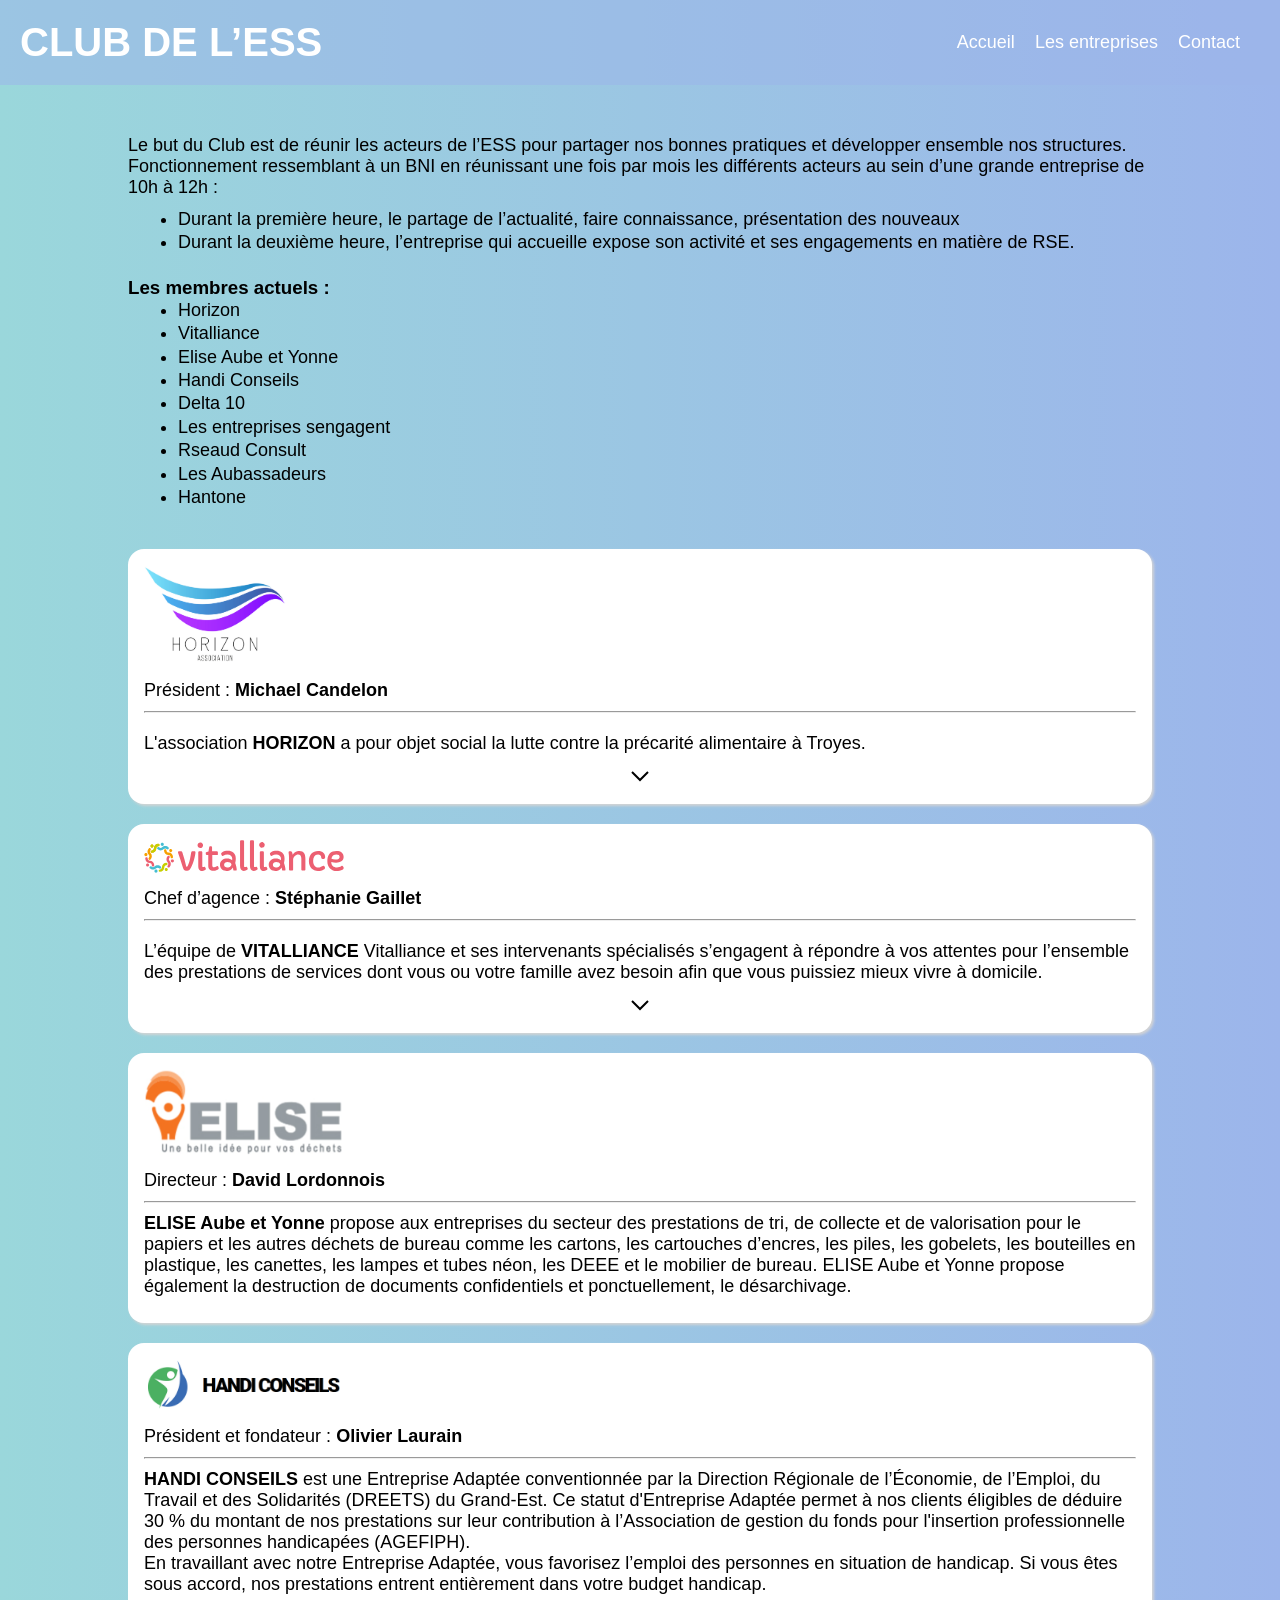
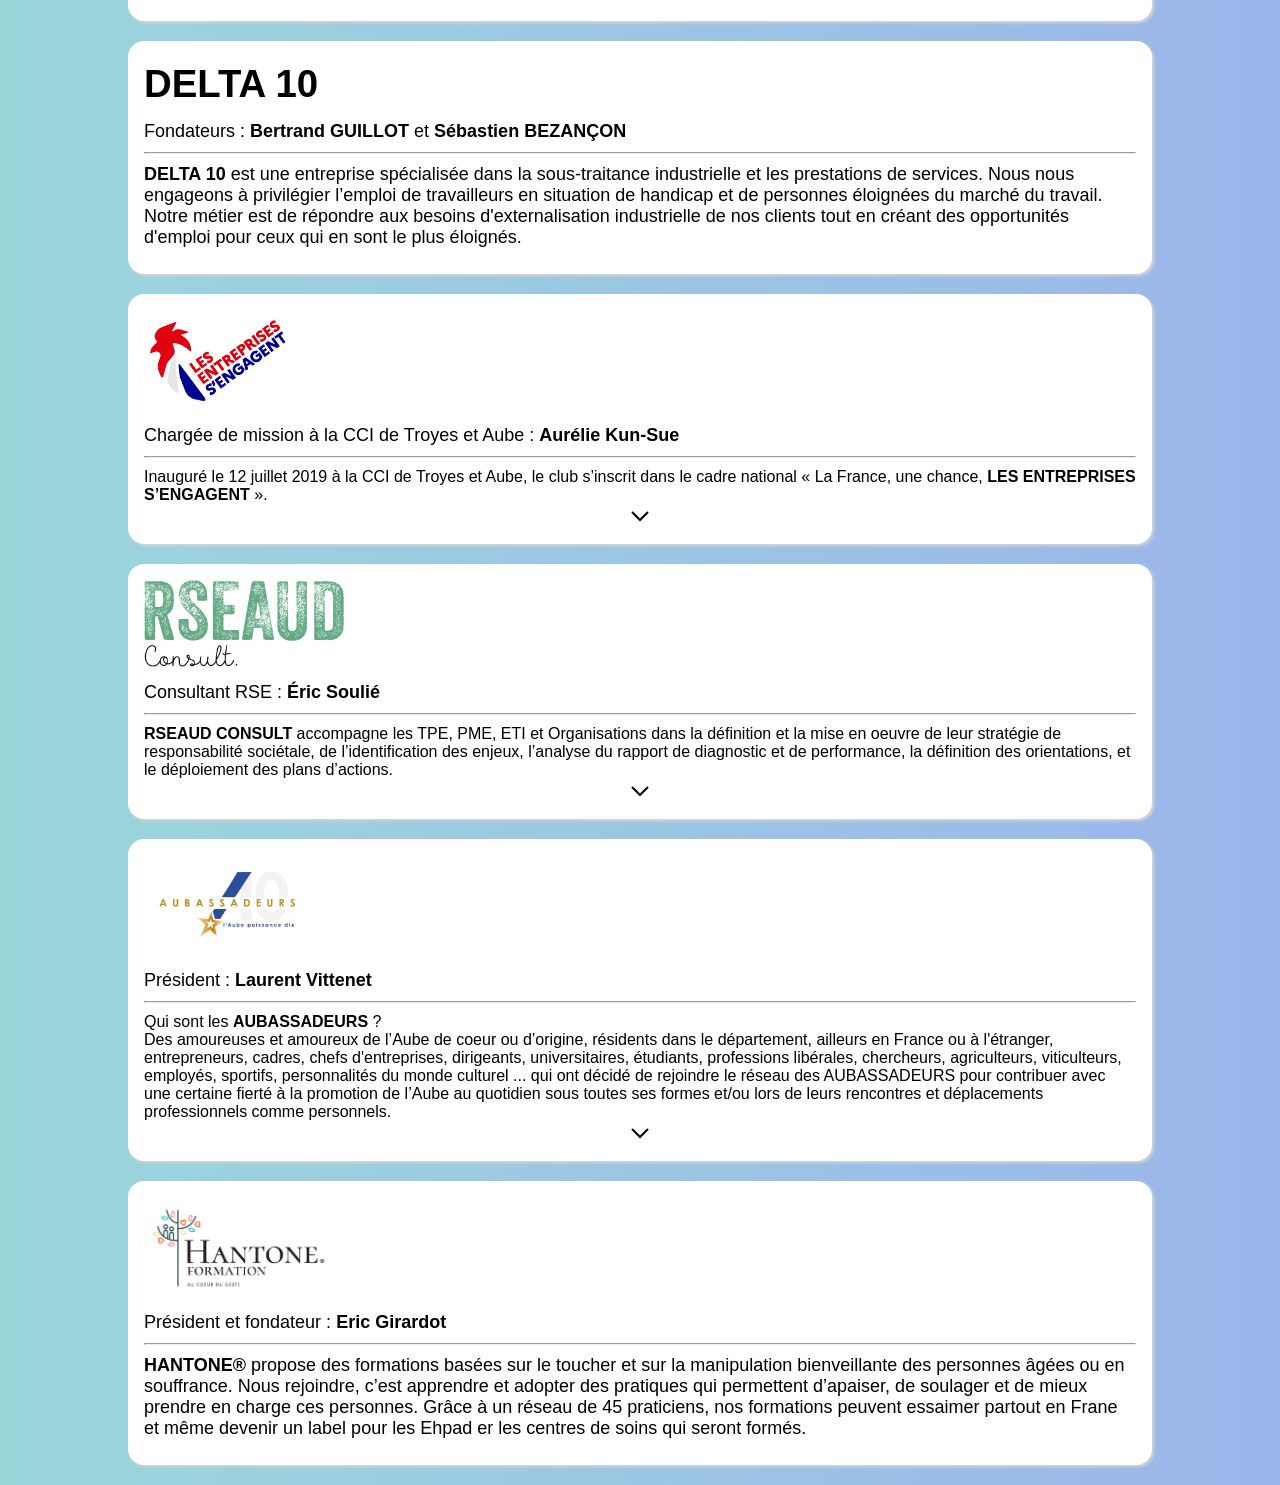
==== commit a1f5dedc: "header et intro" ====
--- a/index.html
+++ b/index.html
@@ -11,12 +11,20 @@
 </head>
 
 <body>
-    <nav>
-        <h1>CLUB DE L’ESS</h1>
-    </nav>
+    <header>
+        <div>
+            <h1>CLUB DE L’ESS</h1>
+        </div>
+        <nav>
+            <a href="index.html">Accueil</a>
+            <a href="#">Les entreprises</a>
+            <a href="#">Contact</a>
+        </nav>
+    </header>
+
 
     <main>
-        <div class="intro">
+        <section class="intro">
             <p>Le but du Club est de réunir les acteurs de l’ESS pour partager nos bonnes pratiques et développer
                 ensemble
                 nos
@@ -33,11 +41,61 @@
                     de
                     RSE.</li>
             </ul>
-        </div>
-
-        <!-- ******************************************************************* -->
-
-        <div class="container">
+            <br>
+            <h3>Les membres actuels :</h3>
+            <ul>
+                <li><a href="#horizon">Horizon</a></li>
+                <li><a href="#vitalliance">Vitalliance</a></li>
+                <li><a href="#elise">Elise Aube et Yonne</a></li>
+                <li><a href="#handi-conseils">Handi Conseils</a></li>
+                <li><a href="#delta">Delta 10</a></li>
+                <li><a href="#sengagent">Les entreprises sengagent</a></li>
+                <li><a href="#rseaud-consult">Rseaud Consult</a></li>
+                <li><a href="#aubassadeurs">Les Aubassadeurs</a></li>
+                <li><a href="#hantone">Hantone</a></li>
+            </ul>
+        </section>
+
+        <!-- <section class="adherents">
+            <div class="logo">
+                <a href="#horizon"><img src="./assets/logos/Horizon.png" alt="logo Horizon"></a>
+            </div>
+            <div class="logo">
+                <a href="#vitalliance"><img src="./assets/logos/Vitalliance.svg" alt="logo Vitalliance"></a>
+            </div>
+            <div class="logo">
+                <a href="#elise"><img src="./assets/logos/Elise.png" alt="logo Elise">
+                </a>
+            </div>
+            <div class="logo">
+                <a href="#handi-conseils"><img src="./assets/logos/HANDI CONSEILS.png" alt="logo Handi Conseils">
+                </a>
+            </div>
+            <div class="logo">
+                <a href="#delta">
+                    <h2 class="h2-delta">DELTA 10</h2>
+                </a>
+            </div>
+            <div class="logo">
+                <a href="#sengagent"><img src="./assets/logos/Les entreprises sengagent.png"
+                        alt="logo Les entreprises sengagent">
+                </a>
+            </div>
+            <div class="logo">
+                <a href="#rseaud-consult"><img src="./assets/logos/logo-RSEAUD-1.png" alt="logo Rsaud Consult">
+                </a>
+            </div>
+            <div class="logo">
+                <a href="#aubassadeurs"><img src="./assets/logos/aubassadeur-final.png" alt="logo Aubassadeurs">
+                </a>
+            </div>
+            <div class="logo">
+                <a href="#hantone"><img src="./assets/logos/logo_hantone-formation-03.png" alt="logo HANTONE">
+                </a>
+            </div>
+        </section> -->
+
+        <section class="container">
             <!-- Horizon -->
             <div class="ess" id="horizon">
                 <div class="title">
@@ -47,22 +105,18 @@
                         </a>
                     </div>
                     <p>Président : <span>Michael Candelon</span></p>
-
                     <hr>
                 </div>
 
                 <div class="presentation">
                     <button class="accordion arrow-down">
-                        <!-- <p> -->
-                        L'association <span>HORIZON</span> a pour objet social la lutte contre la précarité alimentaire
-                        à
-                        Troyes.
-                        <!-- </p> -->
+                        <p>L'association <span>HORIZON</span> a pour objet social la lutte contre la précarité
+                            alimentaire à Troyes.
+                        </p>
                         <img src="./assets/reshot-icon-arrow-chevron-down-EUCMLYADT9.svg" alt="arrow">
                     </button>
                     <div class="accordion-content">
-                        <p>
-                            Conciliant entrepreneuriat professionnel avec la posture d'une association loi 1901, HORIZON
+                        <p>Conciliant entrepreneuriat professionnel avec la posture d'une association loi 1901, HORIZON
                             se
                             positionne en structure de l'ESS. Ainsi, nous cuisinons pour un public en grande précarité,
                             avec
@@ -98,13 +152,13 @@
 
                 <div class="presentation">
                     <button class="accordion arrow-down">
-                        <!-- <p> -->
-                        L’équipe de <span>Vitalliance</span> Vitalliance et ses intervenants spécialisés s’engagent à
-                        répondre à vos attentes
-                        pour l’ensemble des prestations de services dont vous ou votre famille avez besoin afin que vous
-                        puissiez
-                        mieux vivre à domicile.
-                        <!-- </p> -->
+                        <p>L’équipe de <span>Vitalliance</span> Vitalliance et ses intervenants spécialisés s’engagent à
+                            répondre à vos attentes
+                            pour l’ensemble des prestations de services dont vous ou votre famille avez besoin afin que
+                            vous
+                            puissiez
+                            mieux vivre à domicile.
+                        </p>
                         <img src="./assets/reshot-icon-arrow-chevron-down-EUCMLYADT9.svg" alt="arrow">
                     </button>
                     <div class="accordion-content">
@@ -220,7 +274,6 @@
                         <a href="#delta" target="_blank">
                             <h2 class="h2-delta">DELTA 10</h2>
                         </a>
-
                     </div>
                     <p>Fondateurs : <span>Bertrand GUILLOT</span> et <span>Sébastien BEZANÇON</span></p>
                     <hr>
@@ -243,7 +296,7 @@
                 <div class="title">
                     <div class="logo">
                         <a href="https://lesentreprises-sengagent.gouv.fr/clubs/10" target="_blank"><img
-                                src="./assets/logos/Les entreprises sengagent.png" alt="logo Horizon">
+                                src="./assets/logos/Les entreprises sengagent.png" alt="logo Les entreprises sengagent">
                         </a>
                     </div>
                     <p>Chargée de mission à la CCI de Troyes et Aube : <span>Aurélie Kun-Sue</span></p>
@@ -368,7 +421,7 @@
             </div>
 
             <!-- Les Aubassadeurs  -->
-            <div class="ess">
+            <div class="ess" id="aubassadeurs">
                 <div class="title">
                     <div class="logo">
                         <a href="https://www.aubassadeurs.fr/" target="_blank"><img
@@ -398,21 +451,21 @@
                             Parce que chacun peut apporter sa pierre à l'édifice et contribuer à renforcer le
                             rayonnement
                             national et même international de l’Aube.
-                            Etre AUBASSADEURS, c'est :
-                            <li>Etre « promoteur » de son département</li>
-                            <li>Etre un acteur de la vie de son département</li>
-                            <li>Aider à la mise en valeurs des « pépites » du département</li>
-                            <li>Participer (voir accompagner) activement à des événements culturels, musicaux, sportifs,
-                                économiques ou philanthropiques grâce à la force du réseau</li>
-                            <li>Connaître et reconnaitre les atouts économiques, sportifs, culturels ou touristiques du
-                                département et ses développements futurs</li>
-                            <li>Etre et rester informé en avant-première de l'actualité auboise</li>
-                            <li>Renforcer son réseau</li>
-                            <li>Obtenir de manière privilégiée des informations et des contacts pour sa profession, son
-                                entreprise, son association ou sa vie personnelle</li>
-                            <li>Mettre en valeur son entreprise, sa profession, son action</li>
-                            <li>Soutenir la formation et le monde étudiant dans notre département
-                            </li>
+                        <h3>Etre AUBASSADEURS, c'est :</h3>
+                        <li>Etre « promoteur » de son département</li>
+                        <li>Etre un acteur de la vie de son département</li>
+                        <li>Aider à la mise en valeurs des « pépites » du département</li>
+                        <li>Participer (voir accompagner) activement à des événements culturels, musicaux, sportifs,
+                            économiques ou philanthropiques grâce à la force du réseau</li>
+                        <li>Connaître et reconnaitre les atouts économiques, sportifs, culturels ou touristiques du
+                            département et ses développements futurs</li>
+                        <li>Etre et rester informé en avant-première de l'actualité auboise</li>
+                        <li>Renforcer son réseau</li>
+                        <li>Obtenir de manière privilégiée des informations et des contacts pour sa profession, son
+                            entreprise, son association ou sa vie personnelle</li>
+                        <li>Mettre en valeur son entreprise, sa profession, son action</li>
+                        <li>Soutenir la formation et le monde étudiant dans notre département
+                        </li>
                         </p>
                     </div>
                 </div>
@@ -440,7 +493,7 @@
                     </p>
                 </div>
             </div>
-        </div>
+        </section>
 
     </main>
 
--- a/css/style.css
+++ b/css/style.css
@@ -6,41 +6,115 @@
   padding: 0;
 }
 
+html {
+  scroll-behavior: smooth;
+}
+
+
 body {
   min-height: 100vh;
   font-family: Lato, Helvetica, sans-serif;
   background: linear-gradient(to right, #9ad7db, #9cb5eb);
-  padding: clamp(20px, 5vw, 50px) 30px 10px; 
+  /* padding: clamp(20px, 5vw, 50px) 30px 10px;  */
   /* clamp(mini, préférée en relatif !, maxi) 5vw=5% de la largeur préférée */
-}
-
-
-.intro
+  /* position: relative; */
+}
+
+header {
+  /* position: absolute; */
+  display: flex;
+  justify-content: space-between;
+  width: 100%;
+  padding: 20px 20px;
+  background: #9cb5eb86;
+}
 
 h1 {
   text-align: center;
-  margin: 10px auto 50px;
-  font-size: 3em;
+  /* margin: 10px auto 50px; */
+  /* font-size: 3em; */
+  font-size: clamp(16px, 4vw, 40px);
   color: rgb(255, 255, 255);
   /* background: #d1b07b; */
   /* background: #7598e3; */
   border-radius: 20px;
 }
 
+nav {
+  display: flex;
+  flex-direction: row;
+  align-items: center;
+}
+
+@media (width < 768px) {
+  nav {
+    display: none;
+  }
+}
+
+nav a {
+  /* font-size: 1.2em; */
+  /* font-size: clamp(0.8em, 2vw, 1.2em); */
+  color: white;
+  margin-right: 20px;
+}
+
+main {
+  margin: clamp(20px, 5vw, 50px) auto 10px;
+  /* width: 75%; */
+  width: 80%;
+}
+
+@media (width < 768px) {
+  main {
+    width: 90%;
+  }
+}
+
+.adherents {
+  display: flex;
+  flex-wrap: wrap;
+  width:  100%;
+  padding: 1em;
+  border-radius: 1em;
+  box-shadow: 2px 2px 3px rgb(212, 212, 212);
+  background: white;  
+}
+
+.adherents .logo {
+  padding: 5px;
+  /* max-width: 100px;
+  max-height: 50px; */
+  /* border: 1px solid black; */
+}
+
 .intro {
-  
+  margin-bottom: 40px;
+}
+
+.intro a:hover {
+  background: white;
+}
+
+.intro p, .intro li, li, p, nav a {
+  /* background: pink; */
+  font-size: clamp(14px, 2vw, 18px);
+}
+
+li {
+  line-height: 1.3;
 }
 
 
 .container {
   flex-direction: column;
   justify-content: center;
+  
 }
 
 .ess {
   display: flex;  
-  flex-direction: column;
-  width: 85%;
+  flex-direction: column;  
   justify-content: center;
   margin: 20px auto;  
   padding: 1em;
@@ -54,25 +128,37 @@
   box-shadow: 2px 2px 3px rgb(212, 212, 212);
 }
 
-/* .logo svg{
-  max-height: 70px;
-} */
-
 img {
   display: block;
   /* margin-inline: auto; */
+  /* max-width: clamp(100px, 200px, 200px);
+  max-height: clamp(50px, 100px, 100px); */
   max-width: 200px;
   max-height: 100px;
-  /* min-height: 100px; */
+  /* min-height: 100px; */  
+}
+
+@media (width < 768px) {
+  img {
+    max-width: 150px;
+    max-height: 75px;
+  }
 }
 
 .title h2 {
-  font-size: 2em;
+  /* font-size: 2em; */
+  font-size: clamp(13px, 2vw, 16px);
   margin: 20px 0 0;
 }
 
+a {
+  color:black;
+  text-decoration: none;
+}
+
 p, li {
-  font-size: 1.1em;
+  /* font-size: 1.1em;   */
+  margin-left: 50px;
 }
 
 p {
@@ -92,6 +178,15 @@
   text-align: center;
 } */
 
+.accordion-content h3, .accordion-content h4 {
+  margin-block: 8px;  
+}
+
+.accordion-content h3, .accordion-content h4 {
+  margin-block: 8px;  
+  font-size: clamp(13px, 2vw, 16px);
+}
+
 span {
   font-weight: bold;
 }
@@ -100,9 +195,7 @@
   text-transform: uppercase;
 }
 
-.accordion-content h3, .accordion-content h4 {
-  margin-bottom: -10px;
-}
+
 
 button.accordion {
   width: 100%;
@@ -111,11 +204,14 @@
   border: none;
   outline: none;
   text-align: left;
+  margin-top: 10px;
   padding: 0;
+  
   /* padding: 1em 1em 0em; */
   /* padding: 0.5em 1em 0.5em; */
-  font-size: 1.1em;
-  color: #333;
+  font-size: clamp(13px, 2vw, 16px);;
+  /* color: #333; */
+  color: black;
   cursor: pointer;
   transition: background-color 0.3s linear;  
 }
@@ -125,11 +221,11 @@
     background-color: #d1b07b;
 } */
 
-button.accordion:hover {
-    /* background-color: #d1b07b; */
-    /* background: #9ad7db; */
-    /* background: #e0f9fa; */
-}
+/* button.accordion:hover {
+    background-color: #d1b07b;
+    background: #9ad7db;
+    background: #e0f9fa;
+} */
 
 .arrow-down > img { 
   margin-inline: auto;
@@ -151,8 +247,12 @@
 }
 
 h2.h2-delta {
-  margin-top: 5 px;
-}
+  font-size: clamp(1em, 3vw, 3em);
+  margin-top: 5px;
+}
+
+
+
 
 
 
@@ -200,7 +300,3 @@
   font-size: 1.4em;
 } */
 
-a {
-  color:black;
-  text-decoration: none;
-}
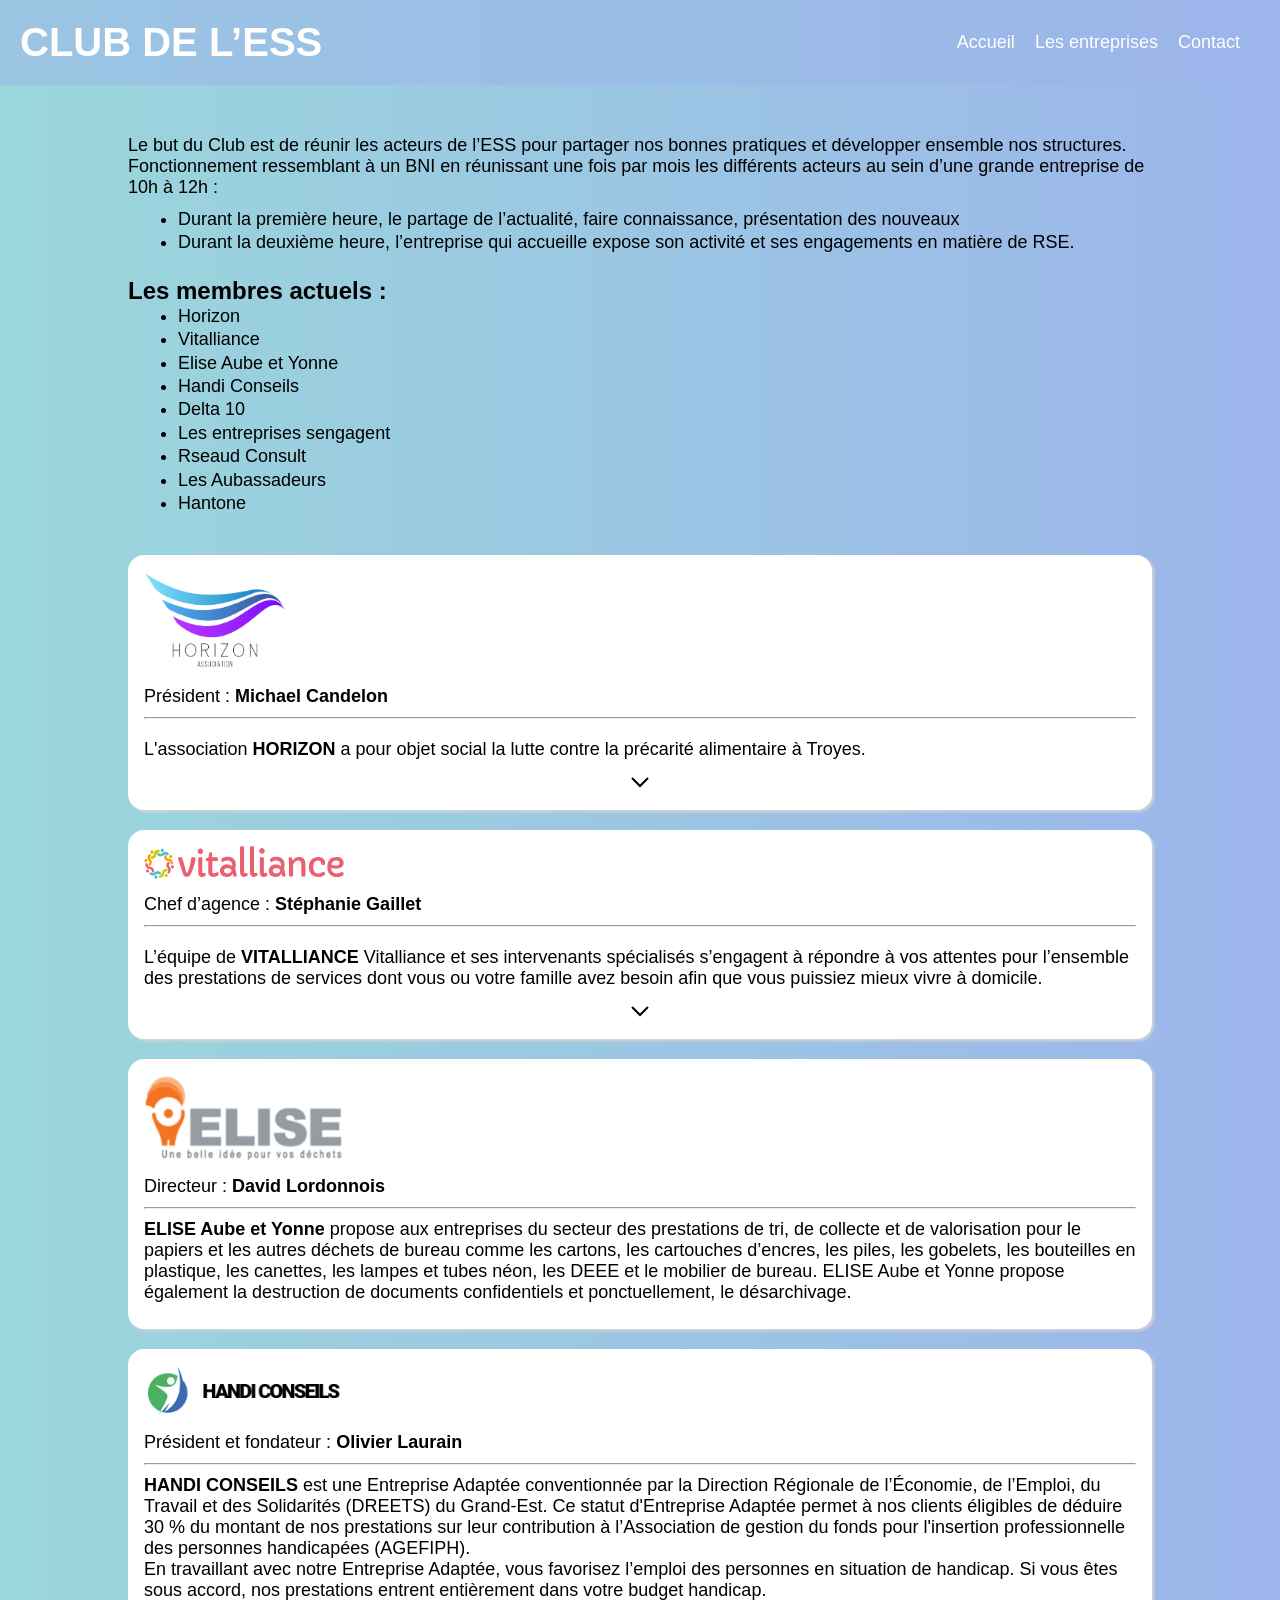
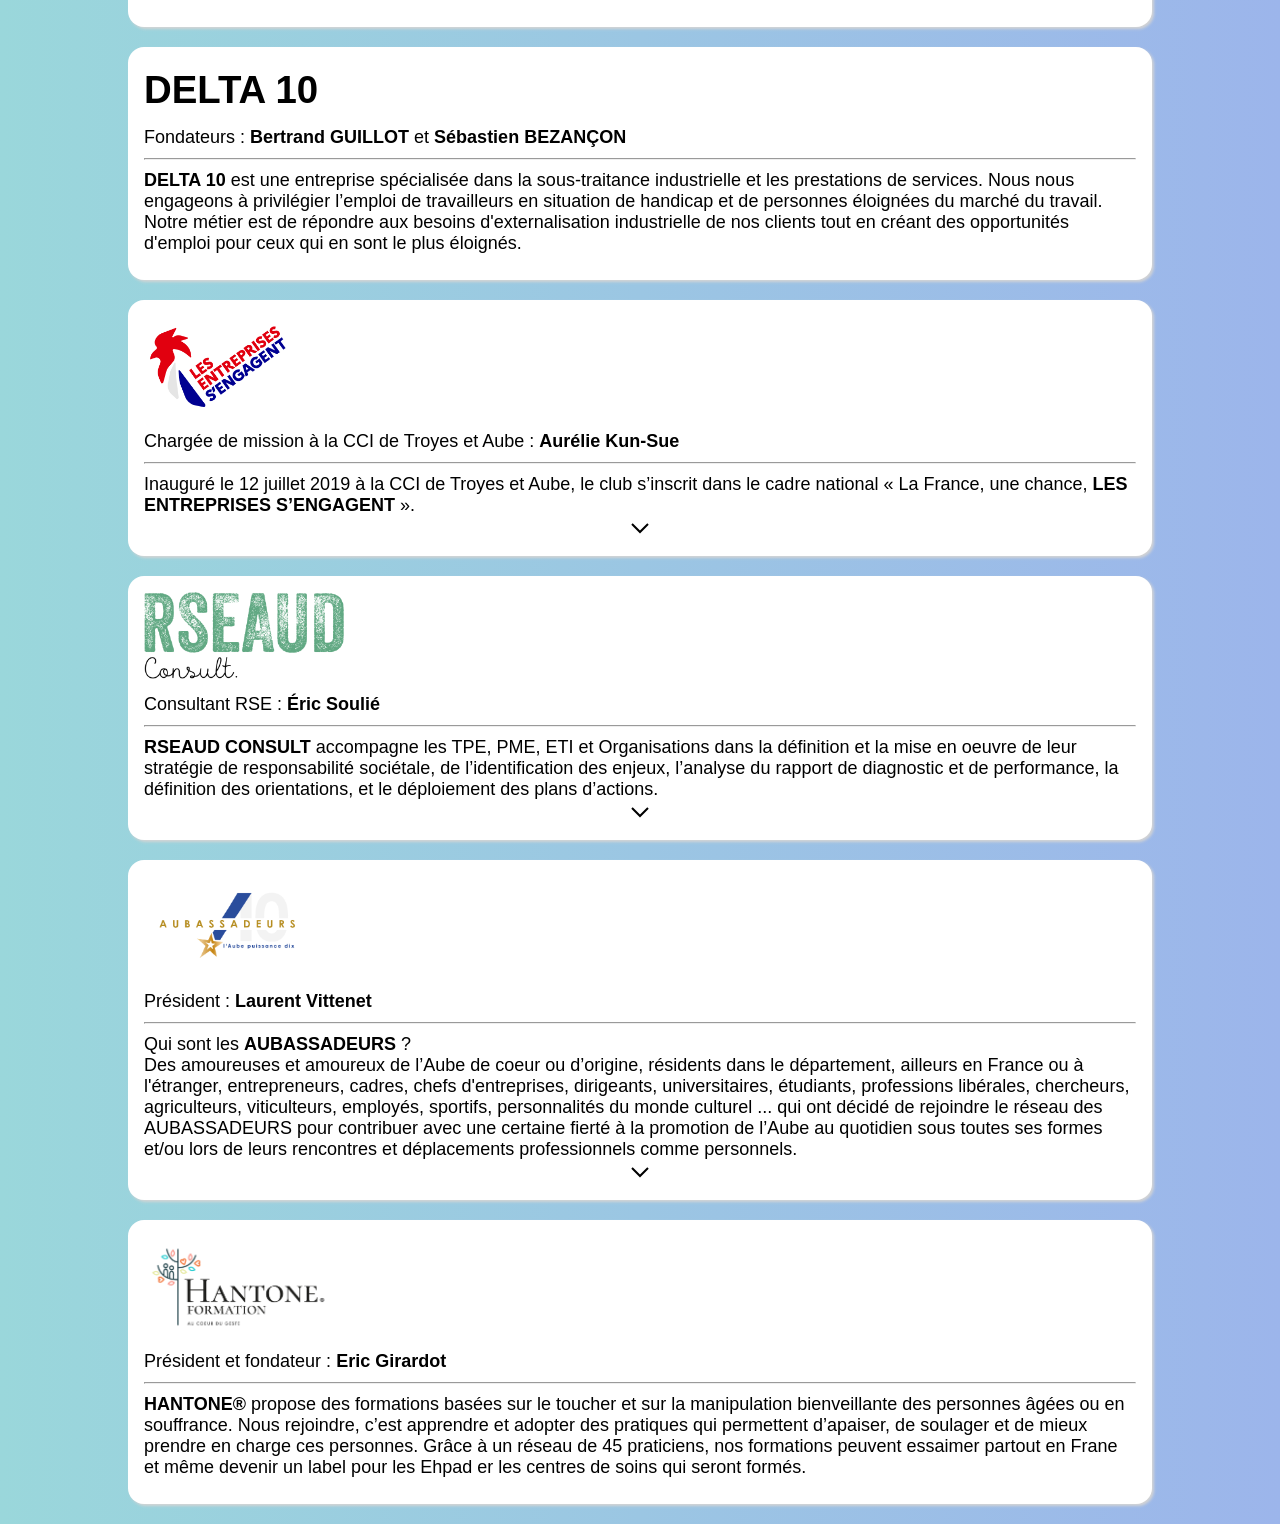
==== commit c6f12d2e: "corrections lighthouse 2" ====
--- a/index.html
+++ b/index.html
@@ -42,7 +42,7 @@
                     RSE.</li>
             </ul>
             <br>
-            <h3>Les membres actuels :</h3>
+            <h2>Les membres actuels :</h2>
             <ul>
                 <li><a href="#horizon">Horizon</a></li>
                 <li><a href="#vitalliance">Vitalliance</a></li>
@@ -73,7 +73,7 @@
             </div>
             <div class="logo">
                 <a href="#delta">
-                    <h2 class="h2-delta">DELTA 10</h2>
+                    <h3 class="h3-delta">DELTA 10</h3>
                 </a>
             </div>
             <div class="logo">
@@ -97,7 +97,7 @@
 
         <section class="container">
             <!-- Horizon -->
-            <div class="ess" id="horizon">
+            <div class="card" id="horizon">
                 <div class="title">
                     <div class="logo">
                         <a href="https://www.facebook.com/p/Association-Horizon-100091415732250/" target="_blank"><img
@@ -139,7 +139,7 @@
             </div>
 
             <!-- Vitalliance -->
-            <div class="ess" id="vitalliance">
+            <div class="card" id="vitalliance">
                 <div class="title">
 
                     <div class="logo">
@@ -170,7 +170,7 @@
                         </p>
                         <h3>PRESTATIONS :</h3>
 
-                        <h4>Courses, préparation et prise des repas</h4>
+                        <h3>Courses, préparation et prise des repas</h3>
                         <ul>
                             <li>Courses avec vous ou pour vous</li>
                             <li>Préparation des repas</li>
@@ -178,20 +178,20 @@
                             <li>Surveillance des régimes</li>
                         </ul>
 
-                        <h4>Aide administrative</h4>
+                        <h3>Aide administrative</h3>
                         <ul>
                             <li>Démarches administratives</li>
                             <li>Rédaction de courriers</li>
                             <li>Prise de rendez-vous</li>
                         </ul>
 
-                        <h4>Sport et vacances</h4>
+                        <h3>Sport et vacances</h3>
                         <ul>
                             <li>Mise en place de sorties, activités, loisirs</li>
                             <li>Accompagnement pour vos vacances</li>
                         </ul>
 
-                        <h4>Aide aux déplacements et à l'hygiène</h4>
+                        <h3>Aide aux déplacements et à l'hygiène</h3>
                         <ul>
                             <li>Aide à la toilette, habillage, coiffure</li>
                             <li>Lever et coucher</li>
@@ -199,14 +199,14 @@
                             <li>Suivi de la prise de médicaments</li>
                         </ul>
 
-                        <h4>Aide relationnelle</h4>
+                        <h3>Aide relationnelle</h3>
                         <ul>
                             <li>Promenade, sortie</li>
                             <li>Lecture, discussion</li>
                             <li>Lien avec d'autres intervenants</li>
                         </ul>
 
-                        <h4>Téléassistance</h4>
+                        <h3>Téléassistance</h3>
                         <ul>
                             <li>Montre connectée 24h/24 et 7j/7</li>
                             <li>Géolocalisation</li>
@@ -216,7 +216,7 @@
             </div>
 
             <!-- ELISE -->
-            <div class="ess" id="elise">
+            <div class="card" id="elise">
                 <div class="title">
                     <div class="logo">
                         <a href="https://www.elise.com.fr/les-sites-elise/troyes.html" target="_blank"><img
@@ -241,7 +241,7 @@
             </div>
 
             <!-- Handi Conseils  -->
-            <div class="ess" id="handi-conseils">
+            <div class="card" id="handi-conseils">
                 <div class="title">
                     <div class="logo">
                         <a href="https://handiconseils.com/" target="_blank"><img
@@ -268,7 +268,7 @@
             </div>
 
             <!-- DELTA 10 -->
-            <div class="ess" id="delta">
+            <div class="card" id="delta">
                 <div class="title">
                     <div class="logo">
                         <a href="#delta" target="_blank">
@@ -292,7 +292,7 @@
             </div>
 
             <!-- LES ENTREPRISES S’ENGAGENT -->
-            <div class="ess" id="sengagent">
+            <div class="card" id="sengagent">
                 <div class="title">
                     <div class="logo">
                         <a href="https://lesentreprises-sengagent.gouv.fr/clubs/10" target="_blank"><img
@@ -356,7 +356,7 @@
             </div>
 
             <!-- RSEAUD CONSULT -->
-            <div class="ess" id="rseaud-consult">
+            <div class="card" id="rseaud-consult">
                 <div class="title">
                     <div class="logo">
                         <a href="https://rseaud.com/" target="_blank"><img src="./assets/logos/logo-RSEAUD-1.png"
@@ -421,7 +421,7 @@
             </div>
 
             <!-- Les Aubassadeurs  -->
-            <div class="ess" id="aubassadeurs">
+            <div class="card" id="aubassadeurs">
                 <div class="title">
                     <div class="logo">
                         <a href="https://www.aubassadeurs.fr/" target="_blank"><img
@@ -452,27 +452,28 @@
                             rayonnement
                             national et même international de l’Aube.
                         <h3>Etre AUBASSADEURS, c'est :</h3>
-                        <li>Etre « promoteur » de son département</li>
-                        <li>Etre un acteur de la vie de son département</li>
-                        <li>Aider à la mise en valeurs des « pépites » du département</li>
-                        <li>Participer (voir accompagner) activement à des événements culturels, musicaux, sportifs,
-                            économiques ou philanthropiques grâce à la force du réseau</li>
-                        <li>Connaître et reconnaitre les atouts économiques, sportifs, culturels ou touristiques du
-                            département et ses développements futurs</li>
-                        <li>Etre et rester informé en avant-première de l'actualité auboise</li>
-                        <li>Renforcer son réseau</li>
-                        <li>Obtenir de manière privilégiée des informations et des contacts pour sa profession, son
-                            entreprise, son association ou sa vie personnelle</li>
-                        <li>Mettre en valeur son entreprise, sa profession, son action</li>
-                        <li>Soutenir la formation et le monde étudiant dans notre département
-                        </li>
+                        <ul>
+                            <li>Etre « promoteur » de son département</li>
+                            <li>Etre un acteur de la vie de son département</li>
+                            <li>Aider à la mise en valeurs des « pépites » du département</li>
+                            <li>Participer (voir accompagner) activement à des événements culturels, musicaux, sportifs,
+                                économiques ou philanthropiques grâce à la force du réseau</li>
+                            <li>Connaître et reconnaitre les atouts économiques, sportifs, culturels ou touristiques du
+                                département et ses développements futurs</li>
+                            <li>Etre et rester informé en avant-première de l'actualité auboise</li>
+                            <li>Renforcer son réseau</li>
+                            <li>Obtenir de manière privilégiée des informations et des contacts pour sa profession, son
+                                entreprise, son association ou sa vie personnelle</li>
+                            <li>Mettre en valeur son entreprise, sa profession, son action</li>
+                            <li>Soutenir la formation et le monde étudiant dans notre département</li>
+                        </ul>
                         </p>
                     </div>
                 </div>
             </div>
 
             <!-- HANTONE  -->
-            <div class="ess" id="hantone">
+            <div class="card" id="hantone">
                 <div class="title">
                     <div class="logo">
                         <a href="https://www.hantone.fr/" target="_blank"><img
--- a/css/style.css
+++ b/css/style.css
@@ -112,7 +112,7 @@
   
 }
 
-.ess {
+.card {
   display: flex;  
   flex-direction: column;  
   justify-content: center;
@@ -174,15 +174,15 @@
   margin-bottom: 4px;
 }
 
-/* .accordion-content h3 {
+/* .accordion-content h2 {
   text-align: center;
 } */
 
-.accordion-content h3, .accordion-content h4 {
+.accordion-content h2, .accordion-content h3 {
   margin-block: 8px;  
 }
 
-.accordion-content h3, .accordion-content h4 {
+.accordion-content h2, .accordion-content h3 {
   margin-block: 8px;  
   font-size: clamp(13px, 2vw, 16px);
 }
@@ -209,11 +209,11 @@
   
   /* padding: 1em 1em 0em; */
   /* padding: 0.5em 1em 0.5em; */
-  font-size: clamp(13px, 2vw, 16px);;
+  font-size: clamp(14px, 2vw, 18px);;
   /* color: #333; */
   color: black;
   cursor: pointer;
-  transition: background-color 0.3s linear;  
+  /* transition: background-color 0.3s linear;   */
 }
 
 /* button.accordion:hover,
@@ -246,6 +246,12 @@
     transition: max-height 0.4s ease-in-out;
 }
 
+/* button.accordion.open > .accordion-content {
+  max-height: fit-content;
+  overflow: hidden;
+  transition: 0 0.4s ease-in-out;
+} */
+
 h2.h2-delta {
   font-size: clamp(1em, 3vw, 3em);
   margin-top: 5px;
